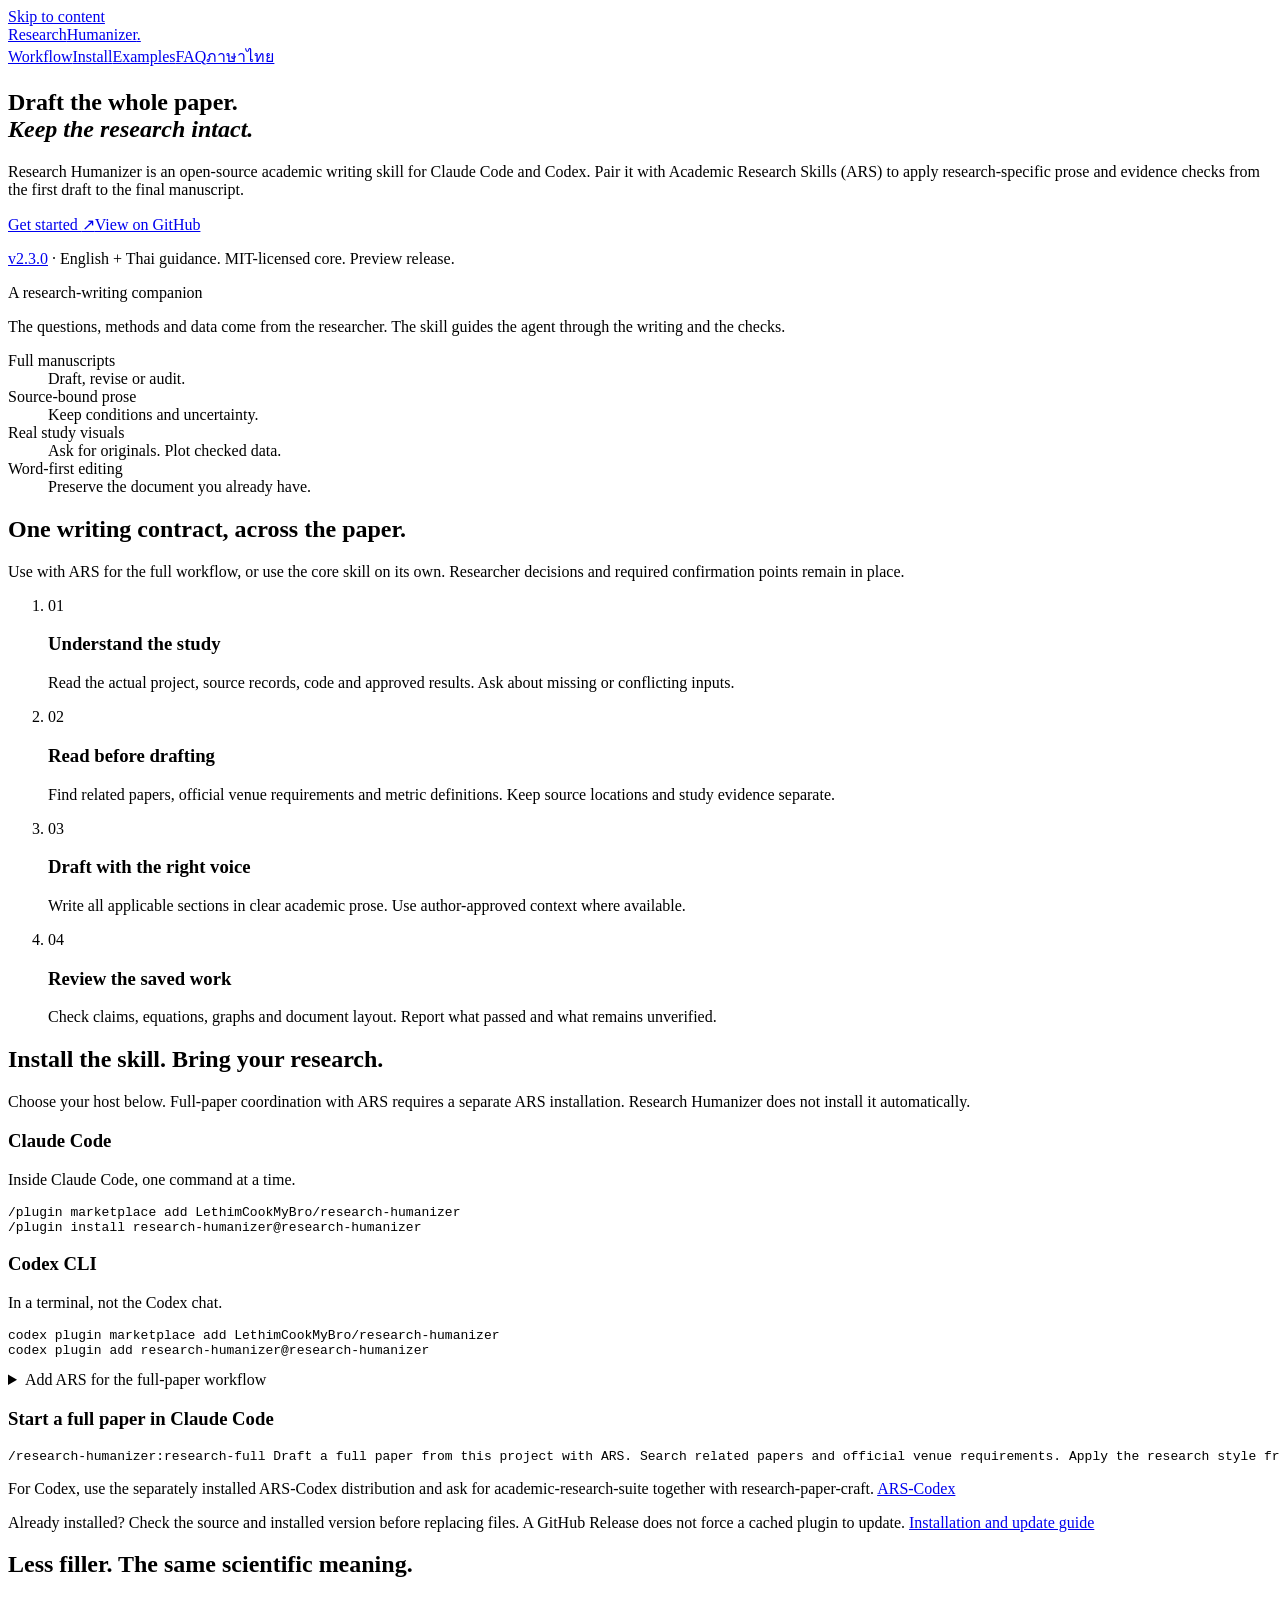
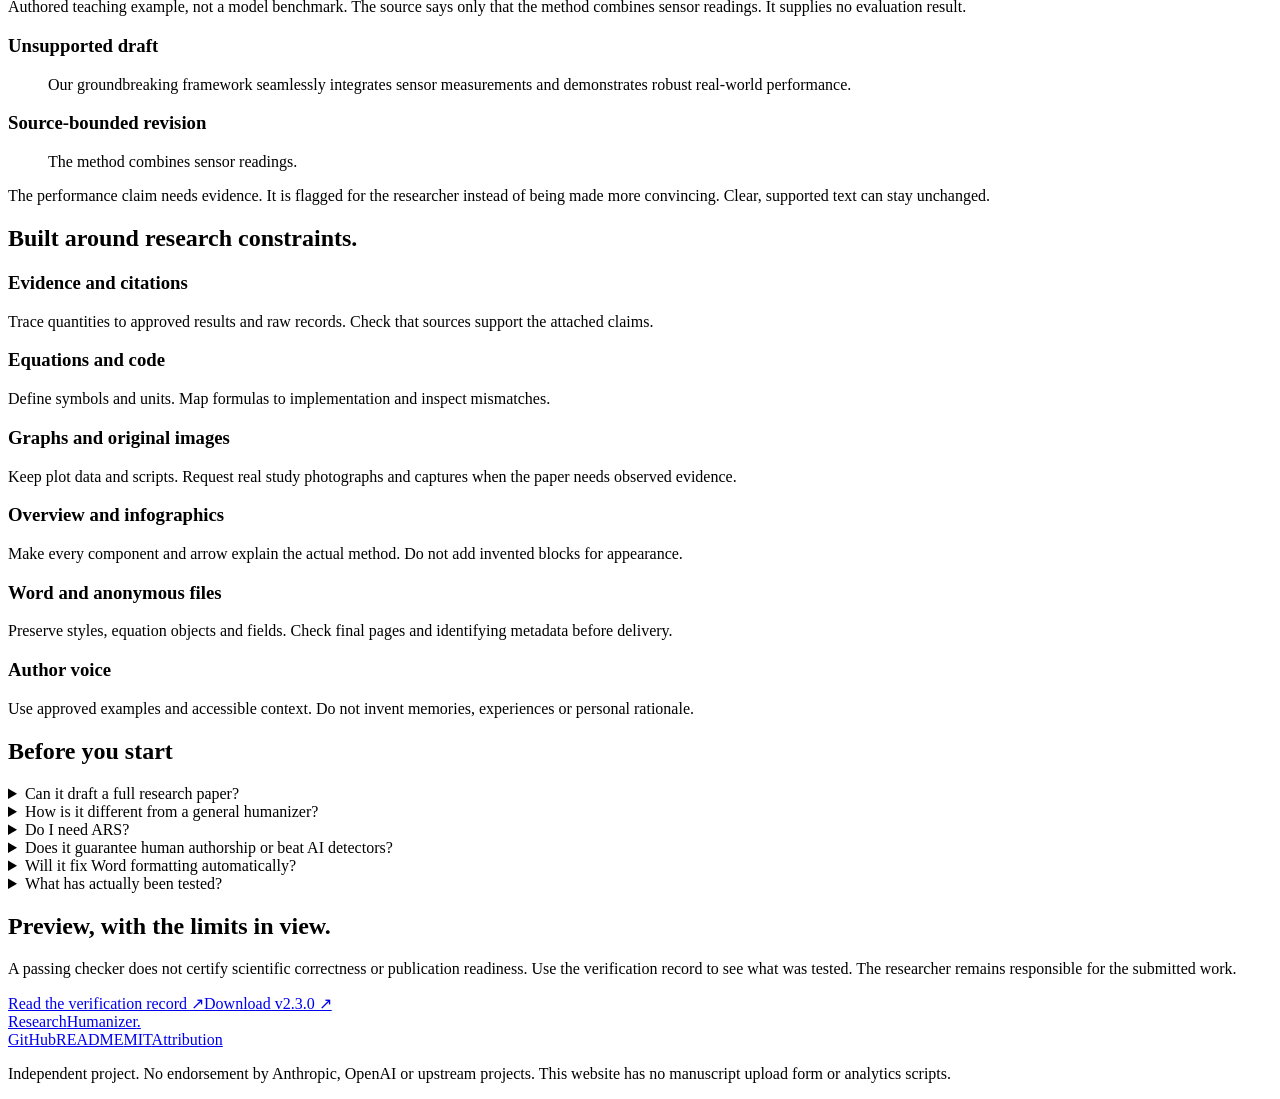
==== site/index.html @ bedb58e2 "docs: publish bilingual Research Humanizer discovery website Add static English and Thai landing pag" ====
<!doctype html>
<html lang="en">
<head>
<meta charset="utf-8">
<meta name="viewport" content="width=device-width, initial-scale=1">
<title>Research Humanizer | Academic writing skill for full papers</title>
<meta name="description" content="A research humanizer skill for Claude Code and Codex. Draft full academic papers with ARS, trace evidence, and review equations, graphs and Word formatting.">
<meta name="robots" content="index,follow,max-image-preview:large">
<meta name="theme-color" content="#f9faf7">
<link rel="canonical" href="https://research-humanizer.vercel.app/">
<link rel="alternate" hreflang="en" href="https://research-humanizer.vercel.app/">
<link rel="alternate" hreflang="th" href="https://research-humanizer.vercel.app/th/">
<link rel="alternate" hreflang="x-default" href="https://research-humanizer.vercel.app/">
<meta property="og:type" content="website">
<meta property="og:site_name" content="Research Humanizer">
<meta property="og:title" content="Research Humanizer | Academic writing skill for full papers">
<meta property="og:description" content="A research humanizer skill for Claude Code and Codex. Draft full academic papers with ARS, trace evidence, and review equations, graphs and Word formatting.">
<meta property="og:url" content="https://research-humanizer.vercel.app/">
<meta property="og:locale" content="en_US">
<meta name="twitter:card" content="summary">
<meta name="twitter:title" content="Research Humanizer | Academic writing skill for full papers">
<meta name="twitter:description" content="A research humanizer skill for Claude Code and Codex. Draft full academic papers with ARS, trace evidence, and review equations, graphs and Word formatting.">
<link rel="stylesheet" href="/styles.css">
<script type="application/ld+json">{"@context":"https://schema.org","@type":"SoftwareSourceCode","name":"Research Humanizer","description":"A research humanizer skill for Claude Code and Codex. Draft full academic papers with ARS, trace evidence, and review equations, graphs and Word formatting.","url":"https://research-humanizer.vercel.app/","codeRepository":"https://github.com/LethimCookMyBro/research-humanizer","license":"https://github.com/LethimCookMyBro/research-humanizer/blob/main/LICENSE","softwareVersion":"2.3.0","programmingLanguage":["Python","Markdown"],"inLanguage":["en","th"],"author":{"@type":"Person","name":"LethimCookMyBro","url":"https://github.com/LethimCookMyBro"}}</script>
<script src="/copy.js" defer></script>
</head>
<body>
<a class="skip-link" href="#main">Skip to content</a>
<header class="site-header"><a class="brand" href="/">Research<span>Humanizer</span><span class="brand-dot" aria-hidden="true">.</span></a><nav aria-label="Main navigation"><a href="#workflow">Workflow</a><a href="#install">Install</a><a href="#examples">Examples</a><a href="#faq">FAQ</a><a class="language" href="/th/" lang="th" hreflang="th">ภาษาไทย</a></nav></header>
<main id="main">
<section class="hero" aria-labelledby="hero-heading"><div class="hero-copy"><h1 id="hero-heading">Draft the whole paper.<br><em>Keep the research intact.</em></h1><p class="intro">Research Humanizer is an open-source academic writing skill for Claude Code and Codex. Pair it with Academic Research Skills (ARS) to apply research-specific prose and evidence checks from the first draft to the final manuscript.</p><div class="actions"><a class="button primary" href="#install">Get started <span aria-hidden="true">↗</span></a><a class="button secondary" href="https://github.com/LethimCookMyBro/research-humanizer">View on GitHub</a></div><p class="release-note"><a href="https://github.com/LethimCookMyBro/research-humanizer/releases/tag/v2.3.0">v2.3.0</a> <span aria-hidden="true">·</span> English + Thai guidance. MIT-licensed core. Preview release.</p></div><aside class="research-note"><p class="note-heading">A research-writing companion</p><p>The questions, methods and data come from the researcher. The skill guides the agent through the writing and the checks.</p><dl><div><dt>Full manuscripts</dt><dd>Draft, revise or audit.</dd></div><div><dt>Source-bound prose</dt><dd>Keep conditions and uncertainty.</dd></div><div><dt>Real study visuals</dt><dd>Ask for originals. Plot checked data.</dd></div><div><dt>Word-first editing</dt><dd>Preserve the document you already have.</dd></div></dl></aside></section>
<section id="workflow" class="section" aria-labelledby="workflow-heading"><h2 id="workflow-heading">One writing contract, across the paper.</h2><p class="section-lead">Use with ARS for the full workflow, or use the core skill on its own. Researcher decisions and required confirmation points remain in place.</p><ol class="workflow"><li><span class="step-number">01</span><h3>Understand the study</h3><p>Read the actual project, source records, code and approved results. Ask about missing or conflicting inputs.</p></li><li><span class="step-number">02</span><h3>Read before drafting</h3><p>Find related papers, official venue requirements and metric definitions. Keep source locations and study evidence separate.</p></li><li><span class="step-number">03</span><h3>Draft with the right voice</h3><p>Write all applicable sections in clear academic prose. Use author-approved context where available.</p></li><li><span class="step-number">04</span><h3>Review the saved work</h3><p>Check claims, equations, graphs and document layout. Report what passed and what remains unverified.</p></li></ol></section>
<section id="install" class="section install" aria-labelledby="install-heading"><div class="section-top"><h2 id="install-heading">Install the skill. Bring your research.</h2><p class="section-lead">Choose your host below. Full-paper coordination with ARS requires a separate ARS installation. Research Humanizer does not install it automatically.</p></div><div class="install-grid"><article><h3>Claude Code</h3><p>Inside Claude Code, one command at a time.</p><div class="code-box"><button class="copy" type="button" hidden data-copy="claude-install" data-done="Copied" data-fail="Select the text to copy">Copy</button><pre><code id="claude-install">/plugin marketplace add LethimCookMyBro/research-humanizer
/plugin install research-humanizer@research-humanizer</code></pre></div></article><article><h3>Codex CLI</h3><p>In a terminal, not the Codex chat.</p><div class="code-box"><button class="copy" type="button" hidden data-copy="codex-install" data-done="Copied" data-fail="Select the text to copy">Copy</button><pre><code id="codex-install">codex plugin marketplace add LethimCookMyBro/research-humanizer
codex plugin add research-humanizer@research-humanizer</code></pre></div></article></div><details class="ars-install"><summary>Add ARS for the full-paper workflow</summary><p>ARS is separately licensed under CC BY-NC 4.0. Its terms still apply when used alongside this MIT project. <a href="https://github.com/Imbad0202/academic-research-skills">Academic Research Skills</a></p><div class="code-box"><button class="copy" type="button" hidden data-copy="ars-install" data-done="Copied" data-fail="Select the text to copy">Copy</button><pre><code id="ars-install">/plugin marketplace add Imbad0202/academic-research-skills
/plugin install academic-research-skills</code></pre></div></details><h3 class="start-label">Start a full paper in Claude Code</h3><div class="code-box"><button class="copy" type="button" hidden data-copy="full-paper-prompt" data-done="Copied" data-fail="Select the text to copy">Copy</button><pre><code id="full-paper-prompt">/research-humanizer:research-full Draft a full paper from this project with ARS. Search related papers and official venue requirements. Apply the research style from the first draft. Ask for missing originals and preserve researcher confirmation points.</code></pre></div><p class="small">For Codex, use the separately installed ARS-Codex distribution and ask for academic-research-suite together with research-paper-craft. <a href="https://github.com/Imbad0202/academic-research-skills-codex">ARS-Codex</a></p><p class="small">Already installed? Check the source and installed version before replacing files. A GitHub Release does not force a cached plugin to update. <a href="https://github.com/LethimCookMyBro/research-humanizer/blob/main/README.md#install">Installation and update guide</a></p></section>
<section id="examples" class="section" aria-labelledby="example-heading"><h2 id="example-heading">Less filler. The same scientific meaning.</h2><p class="section-lead">Authored teaching example, not a model benchmark. The source says only that the method combines sensor readings. It supplies no evaluation result.</p><div class="example-grid"><article class="before"><h3>Unsupported draft</h3><blockquote lang="en">Our groundbreaking framework seamlessly integrates sensor measurements and demonstrates robust real-world performance.</blockquote></article><article class="after"><h3>Source-bounded revision</h3><blockquote lang="en">The method combines sensor readings.</blockquote><p>The performance claim needs evidence. It is flagged for the researcher instead of being made more convincing. Clear, supported text can stay unchanged.</p></article></div></section>
<section class="section" aria-labelledby="scope-heading"><h2 id="scope-heading">Built around research constraints.</h2><div class="scope-grid"><div><h3>Evidence and citations</h3><p>Trace quantities to approved results and raw records. Check that sources support the attached claims.</p></div><div><h3>Equations and code</h3><p>Define symbols and units. Map formulas to implementation and inspect mismatches.</p></div><div><h3>Graphs and original images</h3><p>Keep plot data and scripts. Request real study photographs and captures when the paper needs observed evidence.</p></div><div><h3>Overview and infographics</h3><p>Make every component and arrow explain the actual method. Do not add invented blocks for appearance.</p></div><div><h3>Word and anonymous files</h3><p>Preserve styles, equation objects and fields. Check final pages and identifying metadata before delivery.</p></div><div><h3>Author voice</h3><p>Use approved examples and accessible context. Do not invent memories, experiences or personal rationale.</p></div></div></section>
<section id="faq" class="section faq" aria-labelledby="faq-heading"><h2 id="faq-heading">Before you start</h2><details><summary>Can it draft a full research paper?</summary><p>Yes, its full-paper mode guides an agent to draft every applicable section from the materials supplied. It does not turn a topic into a completed experiment or create missing results.</p></details><details><summary>How is it different from a general humanizer?</summary><p>It is written for research manuscripts. It keeps technical terms, scope, uncertainty, citations, mathematics and evidence constraints active while drafting and revising.</p></details><details><summary>Do I need ARS?</summary><p>Only for the ARS-coordinated route. The core research-paper-craft skill can also guide standalone writing, revision and read-only audits.</p></details><details><summary>Does it guarantee human authorship or beat AI detectors?</summary><p>No. Editing patterns are not proof of authorship. The project does not optimize for detector evasion. Follow the venue’s AI-use disclosure requirements.</p></details><details><summary>Will it fix Word formatting automatically?</summary><p>No. The DOCX preflight is read-only. Native Microsoft Word inspection is required before claiming that Word pagination and final layout were verified.</p></details><details><summary>What has actually been tested?</summary><p>The v2.3.0 release includes software and instruction-contract tests. Live ARS integration, full-paper quality and native Word repairs have not been demonstrated end to end for this adapter.</p></details></section>
<section class="limits"><div><h2>Preview, with the limits in view.</h2><p>A passing checker does not certify scientific correctness or publication readiness. Use the verification record to see what was tested. The researcher remains responsible for the submitted work.</p></div><div class="limits-links"><a href="https://github.com/LethimCookMyBro/research-humanizer/blob/main/docs/VERIFICATION.md">Read the verification record ↗</a><a href="https://github.com/LethimCookMyBro/research-humanizer/releases/tag/v2.3.0">Download v2.3.0 ↗</a></div></section>
</main>
<footer><div class="footer-top"><a class="brand" href="/">Research<span>Humanizer</span><span class="brand-dot" aria-hidden="true">.</span></a><div><a href="https://github.com/LethimCookMyBro/research-humanizer">GitHub</a><a href="https://github.com/LethimCookMyBro/research-humanizer/blob/main/README.md">README</a><a href="https://github.com/LethimCookMyBro/research-humanizer/blob/main/LICENSE">MIT</a><a href="https://github.com/LethimCookMyBro/research-humanizer/blob/main/THIRD_PARTY_NOTICES.md">Attribution</a></div></div><p>Independent project. No endorsement by Anthropic, OpenAI or upstream projects. This website has no manuscript upload form or analytics scripts.</p></footer>
<p id="copy-status" class="sr-only" role="status" aria-live="polite"></p>
</body>
</html>
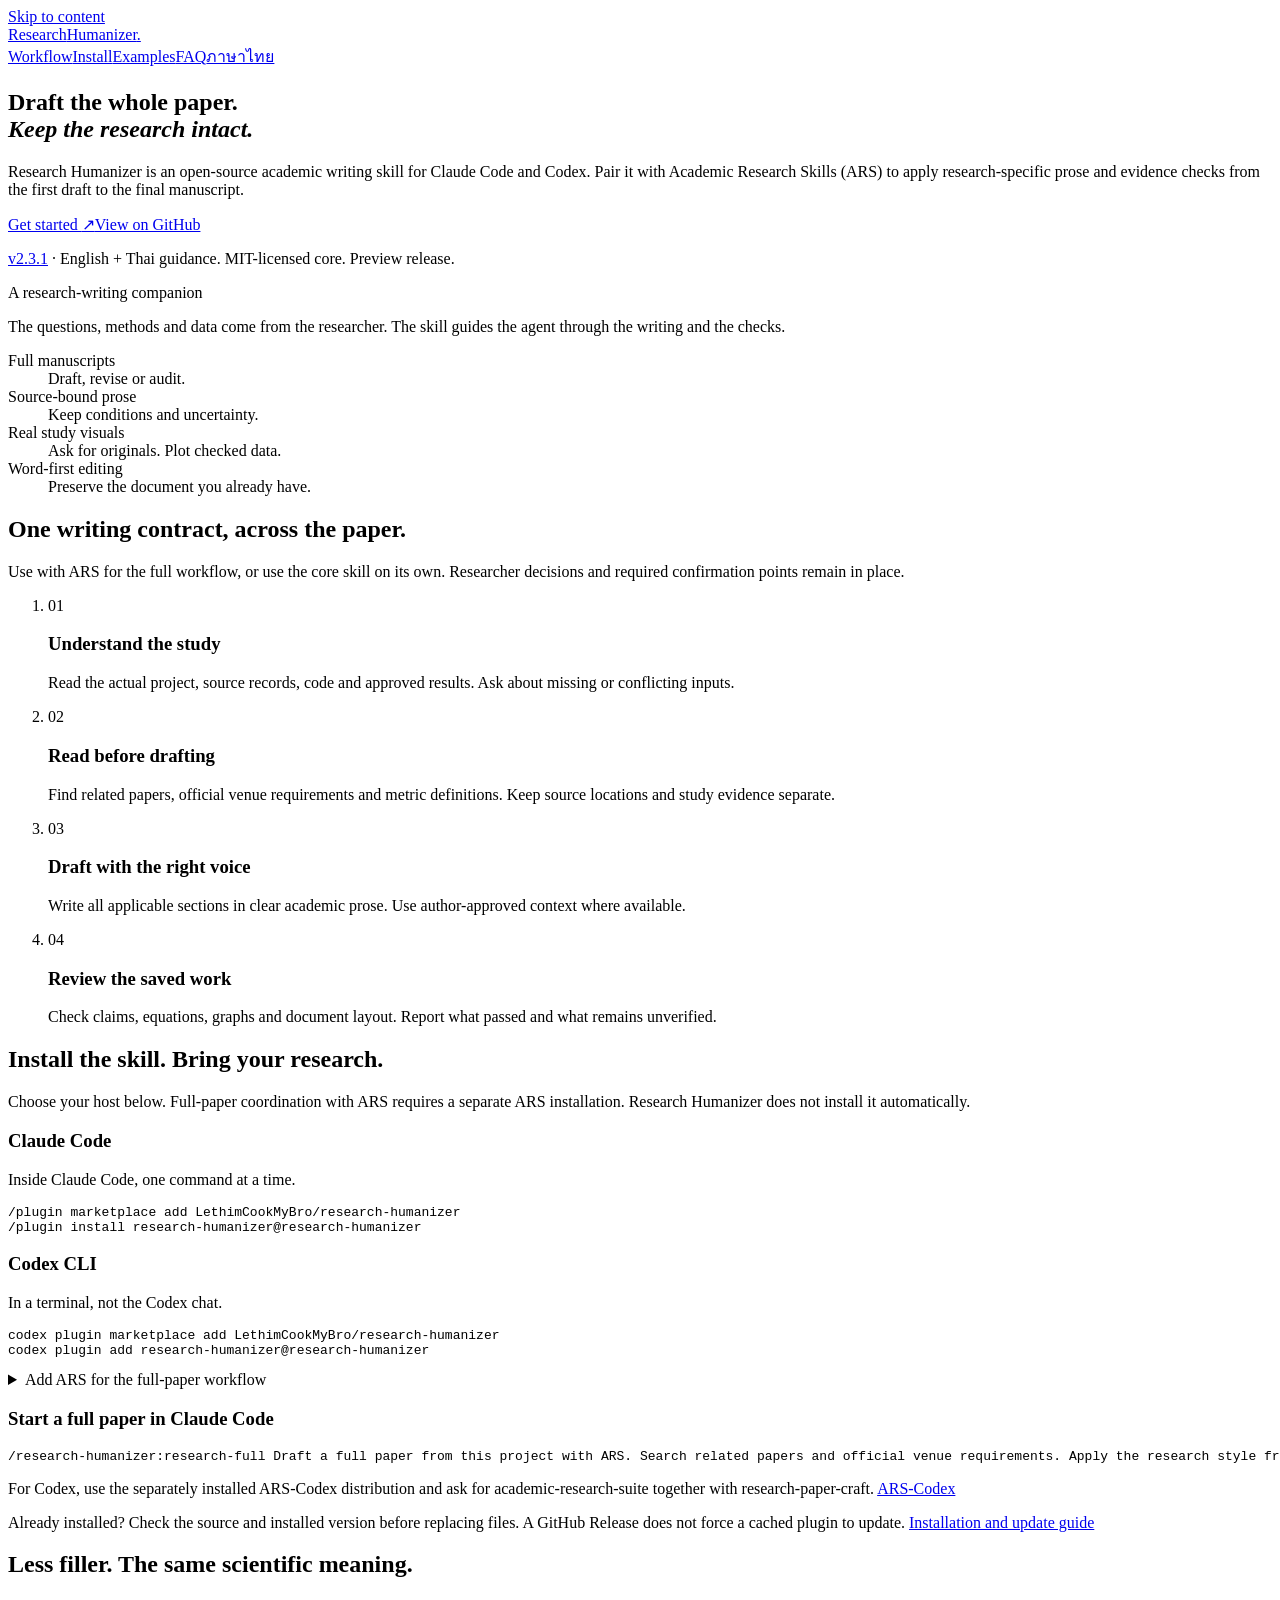
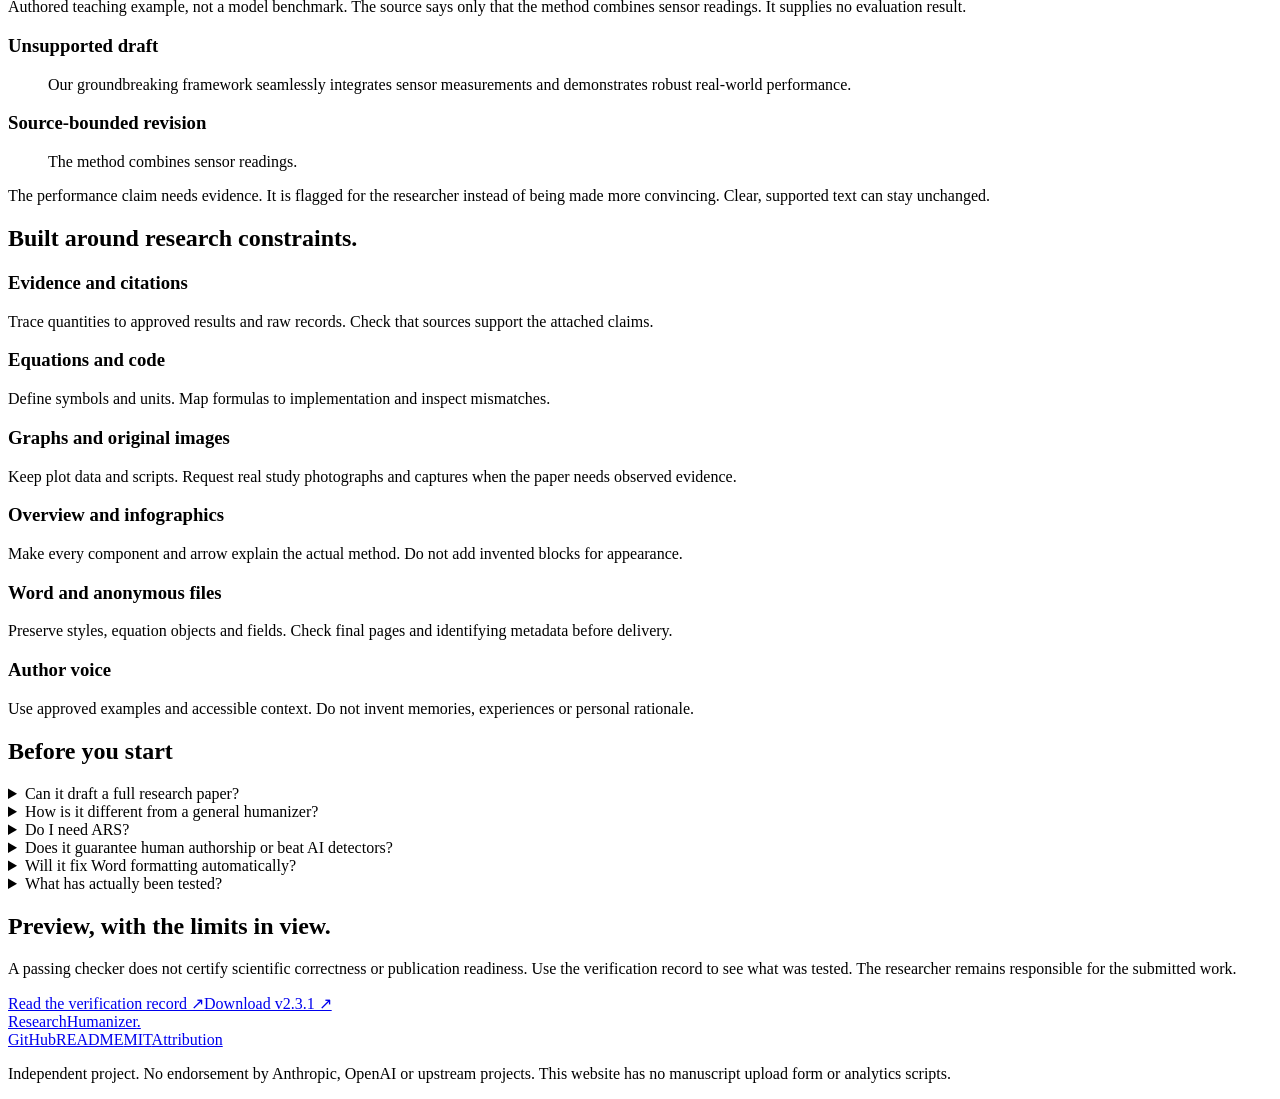
==== commit 4f4e0297: "fix: release v2.3.1 context-aware punctuation review Review comma-heavy sentences, symbolic shorthan" ====
--- a/site/index.html
+++ b/site/index.html
@@ -21,14 +21,14 @@
 <meta name="twitter:title" content="Research Humanizer | Academic writing skill for full papers">
 <meta name="twitter:description" content="A research humanizer skill for Claude Code and Codex. Draft full academic papers with ARS, trace evidence, and review equations, graphs and Word formatting.">
 <link rel="stylesheet" href="/styles.css">
-<script type="application/ld+json">{"@context":"https://schema.org","@type":"SoftwareSourceCode","name":"Research Humanizer","description":"A research humanizer skill for Claude Code and Codex. Draft full academic papers with ARS, trace evidence, and review equations, graphs and Word formatting.","url":"https://research-humanizer.vercel.app/","codeRepository":"https://github.com/LethimCookMyBro/research-humanizer","license":"https://github.com/LethimCookMyBro/research-humanizer/blob/main/LICENSE","softwareVersion":"2.3.0","programmingLanguage":["Python","Markdown"],"inLanguage":["en","th"],"author":{"@type":"Person","name":"LethimCookMyBro","url":"https://github.com/LethimCookMyBro"}}</script>
+<script type="application/ld+json">{"@context":"https://schema.org","@type":"SoftwareSourceCode","name":"Research Humanizer","description":"A research humanizer skill for Claude Code and Codex. Draft full academic papers with ARS, trace evidence, and review equations, graphs and Word formatting.","url":"https://research-humanizer.vercel.app/","codeRepository":"https://github.com/LethimCookMyBro/research-humanizer","license":"https://github.com/LethimCookMyBro/research-humanizer/blob/main/LICENSE","softwareVersion":"2.3.1","programmingLanguage":["Python","Markdown"],"inLanguage":["en","th"],"author":{"@type":"Person","name":"LethimCookMyBro","url":"https://github.com/LethimCookMyBro"}}</script>
 <script src="/copy.js" defer></script>
 </head>
 <body>
 <a class="skip-link" href="#main">Skip to content</a>
 <header class="site-header"><a class="brand" href="/">Research<span>Humanizer</span><span class="brand-dot" aria-hidden="true">.</span></a><nav aria-label="Main navigation"><a href="#workflow">Workflow</a><a href="#install">Install</a><a href="#examples">Examples</a><a href="#faq">FAQ</a><a class="language" href="/th/" lang="th" hreflang="th">ภาษาไทย</a></nav></header>
 <main id="main">
-<section class="hero" aria-labelledby="hero-heading"><div class="hero-copy"><h1 id="hero-heading">Draft the whole paper.<br><em>Keep the research intact.</em></h1><p class="intro">Research Humanizer is an open-source academic writing skill for Claude Code and Codex. Pair it with Academic Research Skills (ARS) to apply research-specific prose and evidence checks from the first draft to the final manuscript.</p><div class="actions"><a class="button primary" href="#install">Get started <span aria-hidden="true">↗</span></a><a class="button secondary" href="https://github.com/LethimCookMyBro/research-humanizer">View on GitHub</a></div><p class="release-note"><a href="https://github.com/LethimCookMyBro/research-humanizer/releases/tag/v2.3.0">v2.3.0</a> <span aria-hidden="true">·</span> English + Thai guidance. MIT-licensed core. Preview release.</p></div><aside class="research-note"><p class="note-heading">A research-writing companion</p><p>The questions, methods and data come from the researcher. The skill guides the agent through the writing and the checks.</p><dl><div><dt>Full manuscripts</dt><dd>Draft, revise or audit.</dd></div><div><dt>Source-bound prose</dt><dd>Keep conditions and uncertainty.</dd></div><div><dt>Real study visuals</dt><dd>Ask for originals. Plot checked data.</dd></div><div><dt>Word-first editing</dt><dd>Preserve the document you already have.</dd></div></dl></aside></section>
+<section class="hero" aria-labelledby="hero-heading"><div class="hero-copy"><h1 id="hero-heading">Draft the whole paper.<br><em>Keep the research intact.</em></h1><p class="intro">Research Humanizer is an open-source academic writing skill for Claude Code and Codex. Pair it with Academic Research Skills (ARS) to apply research-specific prose and evidence checks from the first draft to the final manuscript.</p><div class="actions"><a class="button primary" href="#install">Get started <span aria-hidden="true">↗</span></a><a class="button secondary" href="https://github.com/LethimCookMyBro/research-humanizer">View on GitHub</a></div><p class="release-note"><a href="https://github.com/LethimCookMyBro/research-humanizer/releases/tag/v2.3.1">v2.3.1</a> <span aria-hidden="true">·</span> English + Thai guidance. MIT-licensed core. Preview release.</p></div><aside class="research-note"><p class="note-heading">A research-writing companion</p><p>The questions, methods and data come from the researcher. The skill guides the agent through the writing and the checks.</p><dl><div><dt>Full manuscripts</dt><dd>Draft, revise or audit.</dd></div><div><dt>Source-bound prose</dt><dd>Keep conditions and uncertainty.</dd></div><div><dt>Real study visuals</dt><dd>Ask for originals. Plot checked data.</dd></div><div><dt>Word-first editing</dt><dd>Preserve the document you already have.</dd></div></dl></aside></section>
 <section id="workflow" class="section" aria-labelledby="workflow-heading"><h2 id="workflow-heading">One writing contract, across the paper.</h2><p class="section-lead">Use with ARS for the full workflow, or use the core skill on its own. Researcher decisions and required confirmation points remain in place.</p><ol class="workflow"><li><span class="step-number">01</span><h3>Understand the study</h3><p>Read the actual project, source records, code and approved results. Ask about missing or conflicting inputs.</p></li><li><span class="step-number">02</span><h3>Read before drafting</h3><p>Find related papers, official venue requirements and metric definitions. Keep source locations and study evidence separate.</p></li><li><span class="step-number">03</span><h3>Draft with the right voice</h3><p>Write all applicable sections in clear academic prose. Use author-approved context where available.</p></li><li><span class="step-number">04</span><h3>Review the saved work</h3><p>Check claims, equations, graphs and document layout. Report what passed and what remains unverified.</p></li></ol></section>
 <section id="install" class="section install" aria-labelledby="install-heading"><div class="section-top"><h2 id="install-heading">Install the skill. Bring your research.</h2><p class="section-lead">Choose your host below. Full-paper coordination with ARS requires a separate ARS installation. Research Humanizer does not install it automatically.</p></div><div class="install-grid"><article><h3>Claude Code</h3><p>Inside Claude Code, one command at a time.</p><div class="code-box"><button class="copy" type="button" hidden data-copy="claude-install" data-done="Copied" data-fail="Select the text to copy">Copy</button><pre><code id="claude-install">/plugin marketplace add LethimCookMyBro/research-humanizer
 /plugin install research-humanizer@research-humanizer</code></pre></div></article><article><h3>Codex CLI</h3><p>In a terminal, not the Codex chat.</p><div class="code-box"><button class="copy" type="button" hidden data-copy="codex-install" data-done="Copied" data-fail="Select the text to copy">Copy</button><pre><code id="codex-install">codex plugin marketplace add LethimCookMyBro/research-humanizer
@@ -36,8 +36,8 @@
 /plugin install academic-research-skills</code></pre></div></details><h3 class="start-label">Start a full paper in Claude Code</h3><div class="code-box"><button class="copy" type="button" hidden data-copy="full-paper-prompt" data-done="Copied" data-fail="Select the text to copy">Copy</button><pre><code id="full-paper-prompt">/research-humanizer:research-full Draft a full paper from this project with ARS. Search related papers and official venue requirements. Apply the research style from the first draft. Ask for missing originals and preserve researcher confirmation points.</code></pre></div><p class="small">For Codex, use the separately installed ARS-Codex distribution and ask for academic-research-suite together with research-paper-craft. <a href="https://github.com/Imbad0202/academic-research-skills-codex">ARS-Codex</a></p><p class="small">Already installed? Check the source and installed version before replacing files. A GitHub Release does not force a cached plugin to update. <a href="https://github.com/LethimCookMyBro/research-humanizer/blob/main/README.md#install">Installation and update guide</a></p></section>
 <section id="examples" class="section" aria-labelledby="example-heading"><h2 id="example-heading">Less filler. The same scientific meaning.</h2><p class="section-lead">Authored teaching example, not a model benchmark. The source says only that the method combines sensor readings. It supplies no evaluation result.</p><div class="example-grid"><article class="before"><h3>Unsupported draft</h3><blockquote lang="en">Our groundbreaking framework seamlessly integrates sensor measurements and demonstrates robust real-world performance.</blockquote></article><article class="after"><h3>Source-bounded revision</h3><blockquote lang="en">The method combines sensor readings.</blockquote><p>The performance claim needs evidence. It is flagged for the researcher instead of being made more convincing. Clear, supported text can stay unchanged.</p></article></div></section>
 <section class="section" aria-labelledby="scope-heading"><h2 id="scope-heading">Built around research constraints.</h2><div class="scope-grid"><div><h3>Evidence and citations</h3><p>Trace quantities to approved results and raw records. Check that sources support the attached claims.</p></div><div><h3>Equations and code</h3><p>Define symbols and units. Map formulas to implementation and inspect mismatches.</p></div><div><h3>Graphs and original images</h3><p>Keep plot data and scripts. Request real study photographs and captures when the paper needs observed evidence.</p></div><div><h3>Overview and infographics</h3><p>Make every component and arrow explain the actual method. Do not add invented blocks for appearance.</p></div><div><h3>Word and anonymous files</h3><p>Preserve styles, equation objects and fields. Check final pages and identifying metadata before delivery.</p></div><div><h3>Author voice</h3><p>Use approved examples and accessible context. Do not invent memories, experiences or personal rationale.</p></div></div></section>
-<section id="faq" class="section faq" aria-labelledby="faq-heading"><h2 id="faq-heading">Before you start</h2><details><summary>Can it draft a full research paper?</summary><p>Yes, its full-paper mode guides an agent to draft every applicable section from the materials supplied. It does not turn a topic into a completed experiment or create missing results.</p></details><details><summary>How is it different from a general humanizer?</summary><p>It is written for research manuscripts. It keeps technical terms, scope, uncertainty, citations, mathematics and evidence constraints active while drafting and revising.</p></details><details><summary>Do I need ARS?</summary><p>Only for the ARS-coordinated route. The core research-paper-craft skill can also guide standalone writing, revision and read-only audits.</p></details><details><summary>Does it guarantee human authorship or beat AI detectors?</summary><p>No. Editing patterns are not proof of authorship. The project does not optimize for detector evasion. Follow the venue’s AI-use disclosure requirements.</p></details><details><summary>Will it fix Word formatting automatically?</summary><p>No. The DOCX preflight is read-only. Native Microsoft Word inspection is required before claiming that Word pagination and final layout were verified.</p></details><details><summary>What has actually been tested?</summary><p>The v2.3.0 release includes software and instruction-contract tests. Live ARS integration, full-paper quality and native Word repairs have not been demonstrated end to end for this adapter.</p></details></section>
-<section class="limits"><div><h2>Preview, with the limits in view.</h2><p>A passing checker does not certify scientific correctness or publication readiness. Use the verification record to see what was tested. The researcher remains responsible for the submitted work.</p></div><div class="limits-links"><a href="https://github.com/LethimCookMyBro/research-humanizer/blob/main/docs/VERIFICATION.md">Read the verification record ↗</a><a href="https://github.com/LethimCookMyBro/research-humanizer/releases/tag/v2.3.0">Download v2.3.0 ↗</a></div></section>
+<section id="faq" class="section faq" aria-labelledby="faq-heading"><h2 id="faq-heading">Before you start</h2><details><summary>Can it draft a full research paper?</summary><p>Yes, its full-paper mode guides an agent to draft every applicable section from the materials supplied. It does not turn a topic into a completed experiment or create missing results.</p></details><details><summary>How is it different from a general humanizer?</summary><p>It is written for research manuscripts. It keeps technical terms, scope, uncertainty, citations, mathematics and evidence constraints active while drafting and revising.</p></details><details><summary>Do I need ARS?</summary><p>Only for the ARS-coordinated route. The core research-paper-craft skill can also guide standalone writing, revision and read-only audits.</p></details><details><summary>Does it guarantee human authorship or beat AI detectors?</summary><p>No. Editing patterns are not proof of authorship. The project does not optimize for detector evasion. Follow the venue’s AI-use disclosure requirements.</p></details><details><summary>Will it fix Word formatting automatically?</summary><p>No. The DOCX preflight is read-only. Native Microsoft Word inspection is required before claiming that Word pagination and final layout were verified.</p></details><details><summary>What has actually been tested?</summary><p>The v2.3.1 release includes software and instruction-contract tests. Live ARS integration, full-paper quality and native Word repairs have not been demonstrated end to end for this adapter.</p></details></section>
+<section class="limits"><div><h2>Preview, with the limits in view.</h2><p>A passing checker does not certify scientific correctness or publication readiness. Use the verification record to see what was tested. The researcher remains responsible for the submitted work.</p></div><div class="limits-links"><a href="https://github.com/LethimCookMyBro/research-humanizer/blob/main/docs/VERIFICATION.md">Read the verification record ↗</a><a href="https://github.com/LethimCookMyBro/research-humanizer/releases/tag/v2.3.1">Download v2.3.1 ↗</a></div></section>
 </main>
 <footer><div class="footer-top"><a class="brand" href="/">Research<span>Humanizer</span><span class="brand-dot" aria-hidden="true">.</span></a><div><a href="https://github.com/LethimCookMyBro/research-humanizer">GitHub</a><a href="https://github.com/LethimCookMyBro/research-humanizer/blob/main/README.md">README</a><a href="https://github.com/LethimCookMyBro/research-humanizer/blob/main/LICENSE">MIT</a><a href="https://github.com/LethimCookMyBro/research-humanizer/blob/main/THIRD_PARTY_NOTICES.md">Attribution</a></div></div><p>Independent project. No endorsement by Anthropic, OpenAI or upstream projects. This website has no manuscript upload form or analytics scripts.</p></footer>
 <p id="copy-status" class="sr-only" role="status" aria-live="polite"></p>
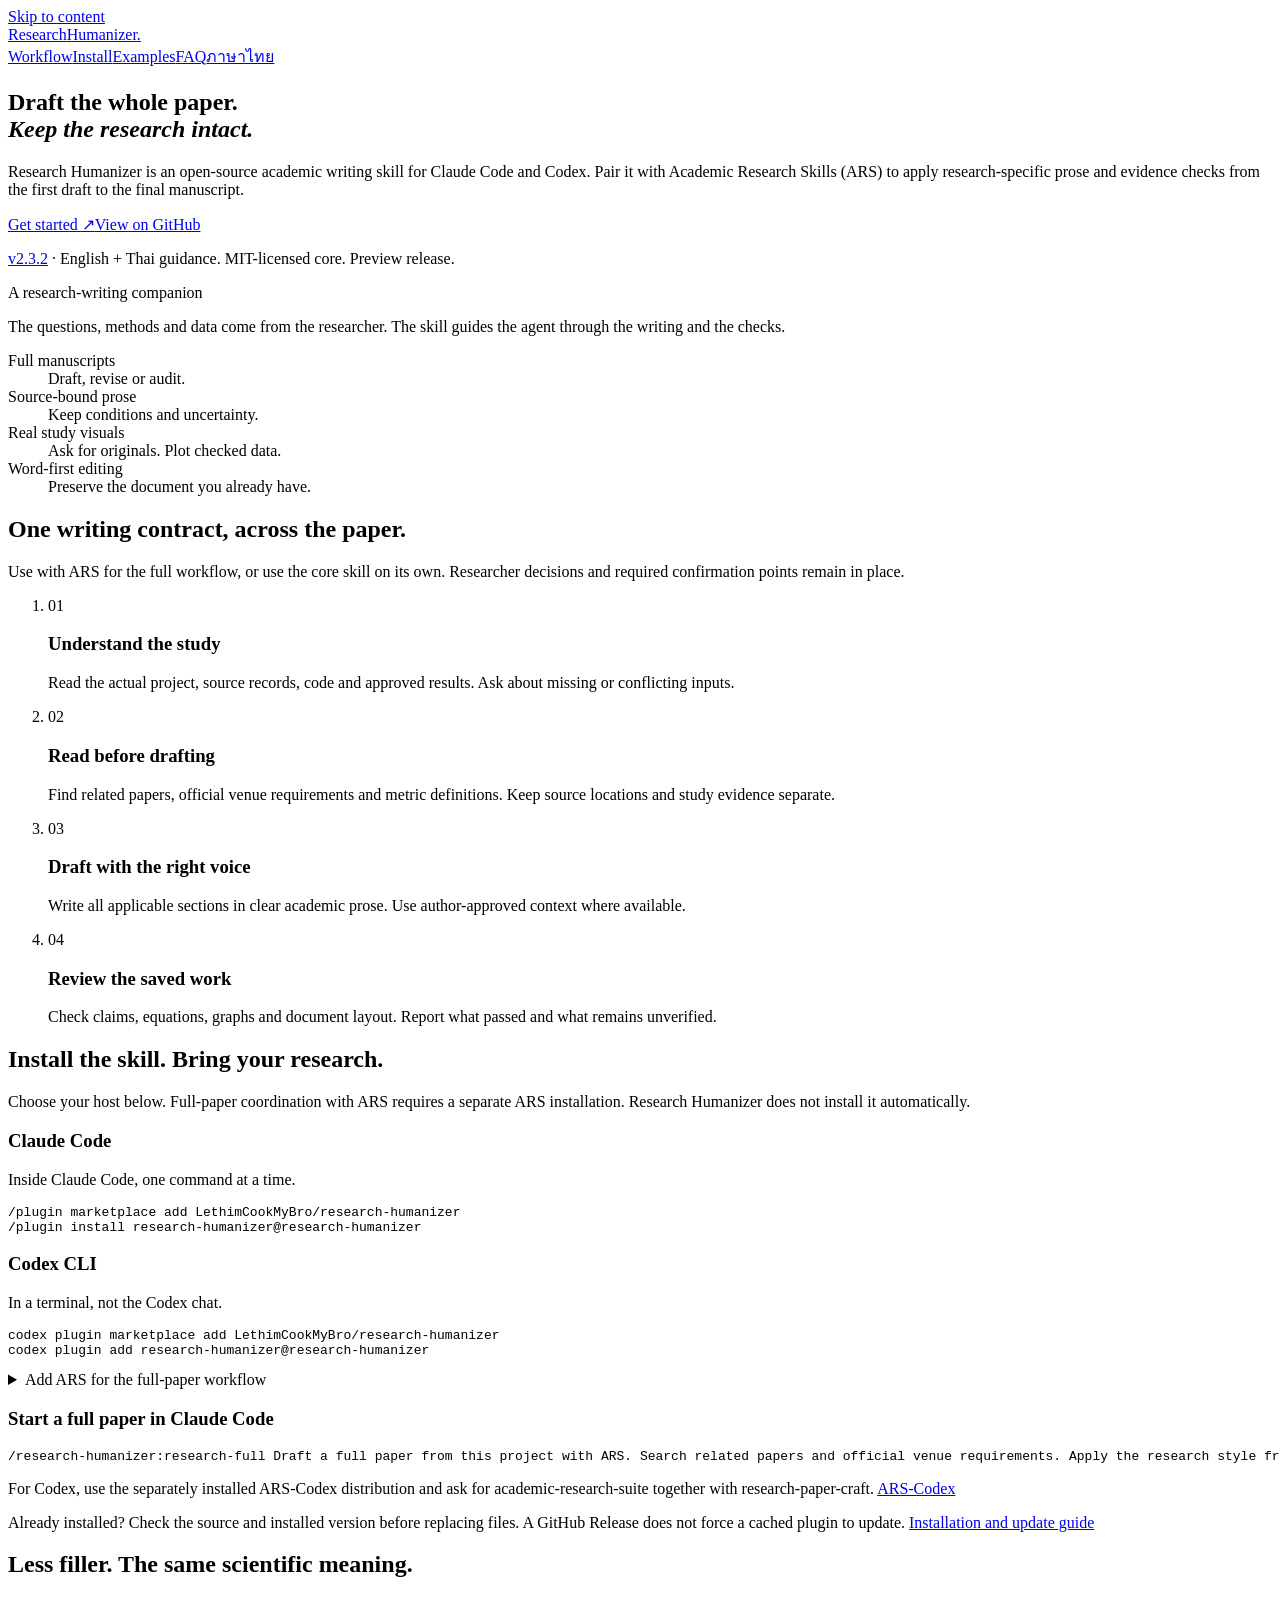
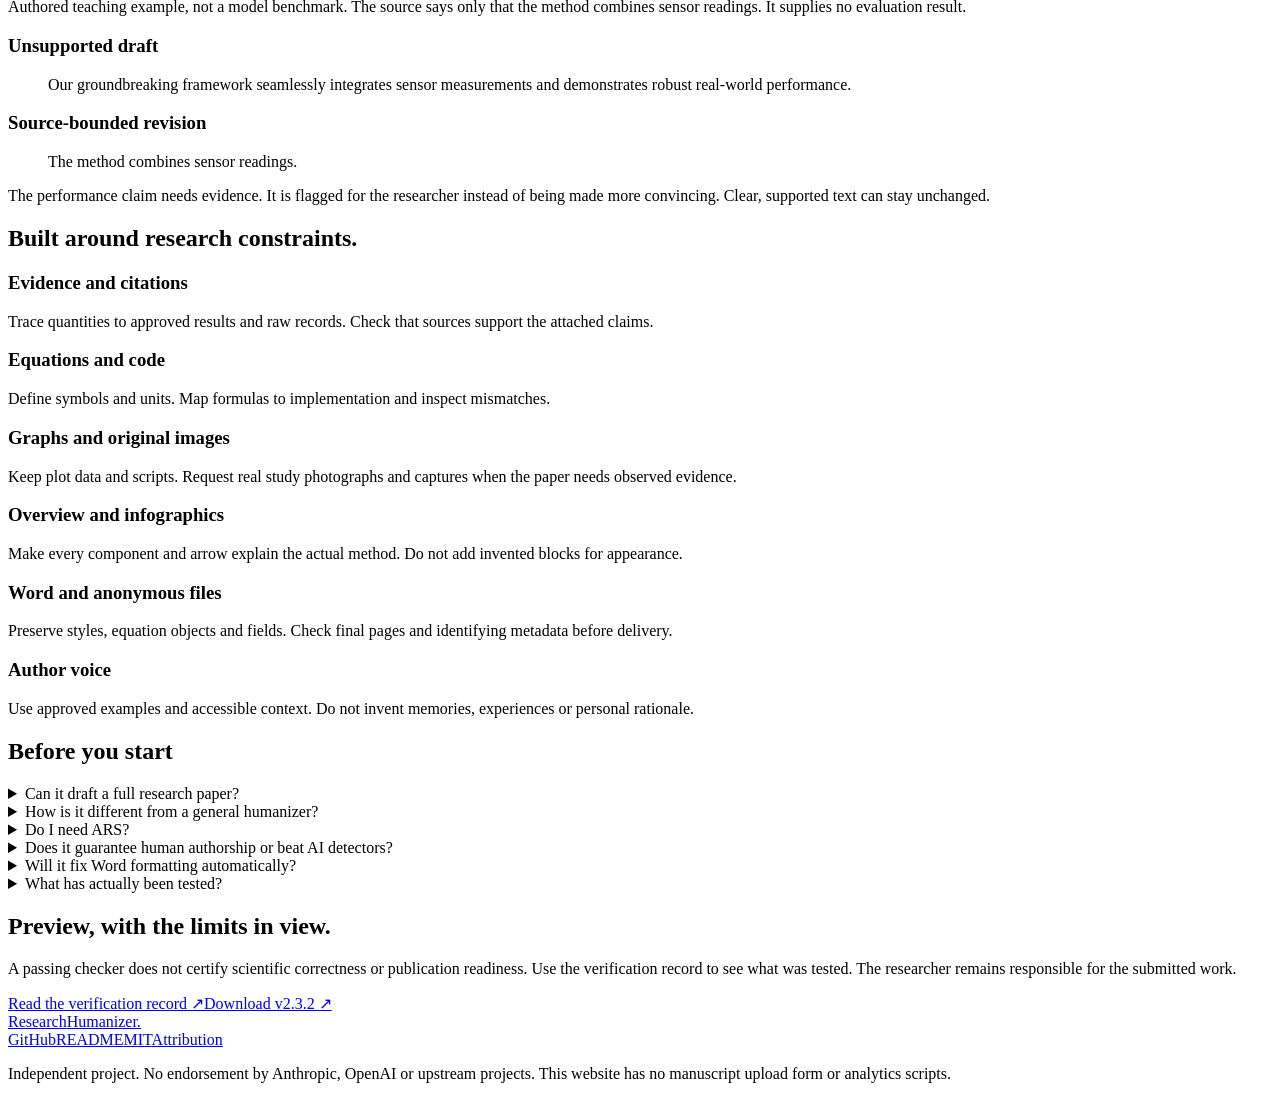
==== commit dc981951: "fix: release v2.3.2 punctuation and Unicode integrity Cover all seven retained punctuation-probe mis" ====
--- a/site/index.html
+++ b/site/index.html
@@ -21,14 +21,14 @@
 <meta name="twitter:title" content="Research Humanizer | Academic writing skill for full papers">
 <meta name="twitter:description" content="A research humanizer skill for Claude Code and Codex. Draft full academic papers with ARS, trace evidence, and review equations, graphs and Word formatting.">
 <link rel="stylesheet" href="/styles.css">
-<script type="application/ld+json">{"@context":"https://schema.org","@type":"SoftwareSourceCode","name":"Research Humanizer","description":"A research humanizer skill for Claude Code and Codex. Draft full academic papers with ARS, trace evidence, and review equations, graphs and Word formatting.","url":"https://research-humanizer.vercel.app/","codeRepository":"https://github.com/LethimCookMyBro/research-humanizer","license":"https://github.com/LethimCookMyBro/research-humanizer/blob/main/LICENSE","softwareVersion":"2.3.1","programmingLanguage":["Python","Markdown"],"inLanguage":["en","th"],"author":{"@type":"Person","name":"LethimCookMyBro","url":"https://github.com/LethimCookMyBro"}}</script>
+<script type="application/ld+json">{"@context":"https://schema.org","@type":"SoftwareSourceCode","name":"Research Humanizer","description":"A research humanizer skill for Claude Code and Codex. Draft full academic papers with ARS, trace evidence, and review equations, graphs and Word formatting.","url":"https://research-humanizer.vercel.app/","codeRepository":"https://github.com/LethimCookMyBro/research-humanizer","license":"https://github.com/LethimCookMyBro/research-humanizer/blob/main/LICENSE","softwareVersion":"2.3.2","programmingLanguage":["Python","Markdown"],"inLanguage":["en","th"],"author":{"@type":"Person","name":"LethimCookMyBro","url":"https://github.com/LethimCookMyBro"}}</script>
 <script src="/copy.js" defer></script>
 </head>
 <body>
 <a class="skip-link" href="#main">Skip to content</a>
 <header class="site-header"><a class="brand" href="/">Research<span>Humanizer</span><span class="brand-dot" aria-hidden="true">.</span></a><nav aria-label="Main navigation"><a href="#workflow">Workflow</a><a href="#install">Install</a><a href="#examples">Examples</a><a href="#faq">FAQ</a><a class="language" href="/th/" lang="th" hreflang="th">ภาษาไทย</a></nav></header>
 <main id="main">
-<section class="hero" aria-labelledby="hero-heading"><div class="hero-copy"><h1 id="hero-heading">Draft the whole paper.<br><em>Keep the research intact.</em></h1><p class="intro">Research Humanizer is an open-source academic writing skill for Claude Code and Codex. Pair it with Academic Research Skills (ARS) to apply research-specific prose and evidence checks from the first draft to the final manuscript.</p><div class="actions"><a class="button primary" href="#install">Get started <span aria-hidden="true">↗</span></a><a class="button secondary" href="https://github.com/LethimCookMyBro/research-humanizer">View on GitHub</a></div><p class="release-note"><a href="https://github.com/LethimCookMyBro/research-humanizer/releases/tag/v2.3.1">v2.3.1</a> <span aria-hidden="true">·</span> English + Thai guidance. MIT-licensed core. Preview release.</p></div><aside class="research-note"><p class="note-heading">A research-writing companion</p><p>The questions, methods and data come from the researcher. The skill guides the agent through the writing and the checks.</p><dl><div><dt>Full manuscripts</dt><dd>Draft, revise or audit.</dd></div><div><dt>Source-bound prose</dt><dd>Keep conditions and uncertainty.</dd></div><div><dt>Real study visuals</dt><dd>Ask for originals. Plot checked data.</dd></div><div><dt>Word-first editing</dt><dd>Preserve the document you already have.</dd></div></dl></aside></section>
+<section class="hero" aria-labelledby="hero-heading"><div class="hero-copy"><h1 id="hero-heading">Draft the whole paper.<br><em>Keep the research intact.</em></h1><p class="intro">Research Humanizer is an open-source academic writing skill for Claude Code and Codex. Pair it with Academic Research Skills (ARS) to apply research-specific prose and evidence checks from the first draft to the final manuscript.</p><div class="actions"><a class="button primary" href="#install">Get started <span aria-hidden="true">↗</span></a><a class="button secondary" href="https://github.com/LethimCookMyBro/research-humanizer">View on GitHub</a></div><p class="release-note"><a href="https://github.com/LethimCookMyBro/research-humanizer/releases/tag/v2.3.2">v2.3.2</a> <span aria-hidden="true">·</span> English + Thai guidance. MIT-licensed core. Preview release.</p></div><aside class="research-note"><p class="note-heading">A research-writing companion</p><p>The questions, methods and data come from the researcher. The skill guides the agent through the writing and the checks.</p><dl><div><dt>Full manuscripts</dt><dd>Draft, revise or audit.</dd></div><div><dt>Source-bound prose</dt><dd>Keep conditions and uncertainty.</dd></div><div><dt>Real study visuals</dt><dd>Ask for originals. Plot checked data.</dd></div><div><dt>Word-first editing</dt><dd>Preserve the document you already have.</dd></div></dl></aside></section>
 <section id="workflow" class="section" aria-labelledby="workflow-heading"><h2 id="workflow-heading">One writing contract, across the paper.</h2><p class="section-lead">Use with ARS for the full workflow, or use the core skill on its own. Researcher decisions and required confirmation points remain in place.</p><ol class="workflow"><li><span class="step-number">01</span><h3>Understand the study</h3><p>Read the actual project, source records, code and approved results. Ask about missing or conflicting inputs.</p></li><li><span class="step-number">02</span><h3>Read before drafting</h3><p>Find related papers, official venue requirements and metric definitions. Keep source locations and study evidence separate.</p></li><li><span class="step-number">03</span><h3>Draft with the right voice</h3><p>Write all applicable sections in clear academic prose. Use author-approved context where available.</p></li><li><span class="step-number">04</span><h3>Review the saved work</h3><p>Check claims, equations, graphs and document layout. Report what passed and what remains unverified.</p></li></ol></section>
 <section id="install" class="section install" aria-labelledby="install-heading"><div class="section-top"><h2 id="install-heading">Install the skill. Bring your research.</h2><p class="section-lead">Choose your host below. Full-paper coordination with ARS requires a separate ARS installation. Research Humanizer does not install it automatically.</p></div><div class="install-grid"><article><h3>Claude Code</h3><p>Inside Claude Code, one command at a time.</p><div class="code-box"><button class="copy" type="button" hidden data-copy="claude-install" data-done="Copied" data-fail="Select the text to copy">Copy</button><pre><code id="claude-install">/plugin marketplace add LethimCookMyBro/research-humanizer
 /plugin install research-humanizer@research-humanizer</code></pre></div></article><article><h3>Codex CLI</h3><p>In a terminal, not the Codex chat.</p><div class="code-box"><button class="copy" type="button" hidden data-copy="codex-install" data-done="Copied" data-fail="Select the text to copy">Copy</button><pre><code id="codex-install">codex plugin marketplace add LethimCookMyBro/research-humanizer
@@ -36,8 +36,8 @@
 /plugin install academic-research-skills</code></pre></div></details><h3 class="start-label">Start a full paper in Claude Code</h3><div class="code-box"><button class="copy" type="button" hidden data-copy="full-paper-prompt" data-done="Copied" data-fail="Select the text to copy">Copy</button><pre><code id="full-paper-prompt">/research-humanizer:research-full Draft a full paper from this project with ARS. Search related papers and official venue requirements. Apply the research style from the first draft. Ask for missing originals and preserve researcher confirmation points.</code></pre></div><p class="small">For Codex, use the separately installed ARS-Codex distribution and ask for academic-research-suite together with research-paper-craft. <a href="https://github.com/Imbad0202/academic-research-skills-codex">ARS-Codex</a></p><p class="small">Already installed? Check the source and installed version before replacing files. A GitHub Release does not force a cached plugin to update. <a href="https://github.com/LethimCookMyBro/research-humanizer/blob/main/README.md#install">Installation and update guide</a></p></section>
 <section id="examples" class="section" aria-labelledby="example-heading"><h2 id="example-heading">Less filler. The same scientific meaning.</h2><p class="section-lead">Authored teaching example, not a model benchmark. The source says only that the method combines sensor readings. It supplies no evaluation result.</p><div class="example-grid"><article class="before"><h3>Unsupported draft</h3><blockquote lang="en">Our groundbreaking framework seamlessly integrates sensor measurements and demonstrates robust real-world performance.</blockquote></article><article class="after"><h3>Source-bounded revision</h3><blockquote lang="en">The method combines sensor readings.</blockquote><p>The performance claim needs evidence. It is flagged for the researcher instead of being made more convincing. Clear, supported text can stay unchanged.</p></article></div></section>
 <section class="section" aria-labelledby="scope-heading"><h2 id="scope-heading">Built around research constraints.</h2><div class="scope-grid"><div><h3>Evidence and citations</h3><p>Trace quantities to approved results and raw records. Check that sources support the attached claims.</p></div><div><h3>Equations and code</h3><p>Define symbols and units. Map formulas to implementation and inspect mismatches.</p></div><div><h3>Graphs and original images</h3><p>Keep plot data and scripts. Request real study photographs and captures when the paper needs observed evidence.</p></div><div><h3>Overview and infographics</h3><p>Make every component and arrow explain the actual method. Do not add invented blocks for appearance.</p></div><div><h3>Word and anonymous files</h3><p>Preserve styles, equation objects and fields. Check final pages and identifying metadata before delivery.</p></div><div><h3>Author voice</h3><p>Use approved examples and accessible context. Do not invent memories, experiences or personal rationale.</p></div></div></section>
-<section id="faq" class="section faq" aria-labelledby="faq-heading"><h2 id="faq-heading">Before you start</h2><details><summary>Can it draft a full research paper?</summary><p>Yes, its full-paper mode guides an agent to draft every applicable section from the materials supplied. It does not turn a topic into a completed experiment or create missing results.</p></details><details><summary>How is it different from a general humanizer?</summary><p>It is written for research manuscripts. It keeps technical terms, scope, uncertainty, citations, mathematics and evidence constraints active while drafting and revising.</p></details><details><summary>Do I need ARS?</summary><p>Only for the ARS-coordinated route. The core research-paper-craft skill can also guide standalone writing, revision and read-only audits.</p></details><details><summary>Does it guarantee human authorship or beat AI detectors?</summary><p>No. Editing patterns are not proof of authorship. The project does not optimize for detector evasion. Follow the venue’s AI-use disclosure requirements.</p></details><details><summary>Will it fix Word formatting automatically?</summary><p>No. The DOCX preflight is read-only. Native Microsoft Word inspection is required before claiming that Word pagination and final layout were verified.</p></details><details><summary>What has actually been tested?</summary><p>The v2.3.1 release includes software and instruction-contract tests. Live ARS integration, full-paper quality and native Word repairs have not been demonstrated end to end for this adapter.</p></details></section>
-<section class="limits"><div><h2>Preview, with the limits in view.</h2><p>A passing checker does not certify scientific correctness or publication readiness. Use the verification record to see what was tested. The researcher remains responsible for the submitted work.</p></div><div class="limits-links"><a href="https://github.com/LethimCookMyBro/research-humanizer/blob/main/docs/VERIFICATION.md">Read the verification record ↗</a><a href="https://github.com/LethimCookMyBro/research-humanizer/releases/tag/v2.3.1">Download v2.3.1 ↗</a></div></section>
+<section id="faq" class="section faq" aria-labelledby="faq-heading"><h2 id="faq-heading">Before you start</h2><details><summary>Can it draft a full research paper?</summary><p>Yes, its full-paper mode guides an agent to draft every applicable section from the materials supplied. It does not turn a topic into a completed experiment or create missing results.</p></details><details><summary>How is it different from a general humanizer?</summary><p>It is written for research manuscripts. It keeps technical terms, scope, uncertainty, citations, mathematics and evidence constraints active while drafting and revising.</p></details><details><summary>Do I need ARS?</summary><p>Only for the ARS-coordinated route. The core research-paper-craft skill can also guide standalone writing, revision and read-only audits.</p></details><details><summary>Does it guarantee human authorship or beat AI detectors?</summary><p>No. Editing patterns are not proof of authorship. The project does not optimize for detector evasion. Follow the venue’s AI-use disclosure requirements.</p></details><details><summary>Will it fix Word formatting automatically?</summary><p>No. The DOCX preflight is read-only. Native Microsoft Word inspection is required before claiming that Word pagination and final layout were verified.</p></details><details><summary>What has actually been tested?</summary><p>The v2.3.2 release includes software and instruction-contract tests. Live ARS integration, full-paper quality and native Word repairs have not been demonstrated end to end for this adapter.</p></details></section>
+<section class="limits"><div><h2>Preview, with the limits in view.</h2><p>A passing checker does not certify scientific correctness or publication readiness. Use the verification record to see what was tested. The researcher remains responsible for the submitted work.</p></div><div class="limits-links"><a href="https://github.com/LethimCookMyBro/research-humanizer/blob/main/docs/VERIFICATION.md">Read the verification record ↗</a><a href="https://github.com/LethimCookMyBro/research-humanizer/releases/tag/v2.3.2">Download v2.3.2 ↗</a></div></section>
 </main>
 <footer><div class="footer-top"><a class="brand" href="/">Research<span>Humanizer</span><span class="brand-dot" aria-hidden="true">.</span></a><div><a href="https://github.com/LethimCookMyBro/research-humanizer">GitHub</a><a href="https://github.com/LethimCookMyBro/research-humanizer/blob/main/README.md">README</a><a href="https://github.com/LethimCookMyBro/research-humanizer/blob/main/LICENSE">MIT</a><a href="https://github.com/LethimCookMyBro/research-humanizer/blob/main/THIRD_PARTY_NOTICES.md">Attribution</a></div></div><p>Independent project. No endorsement by Anthropic, OpenAI or upstream projects. This website has no manuscript upload form or analytics scripts.</p></footer>
 <p id="copy-status" class="sr-only" role="status" aria-live="polite"></p>
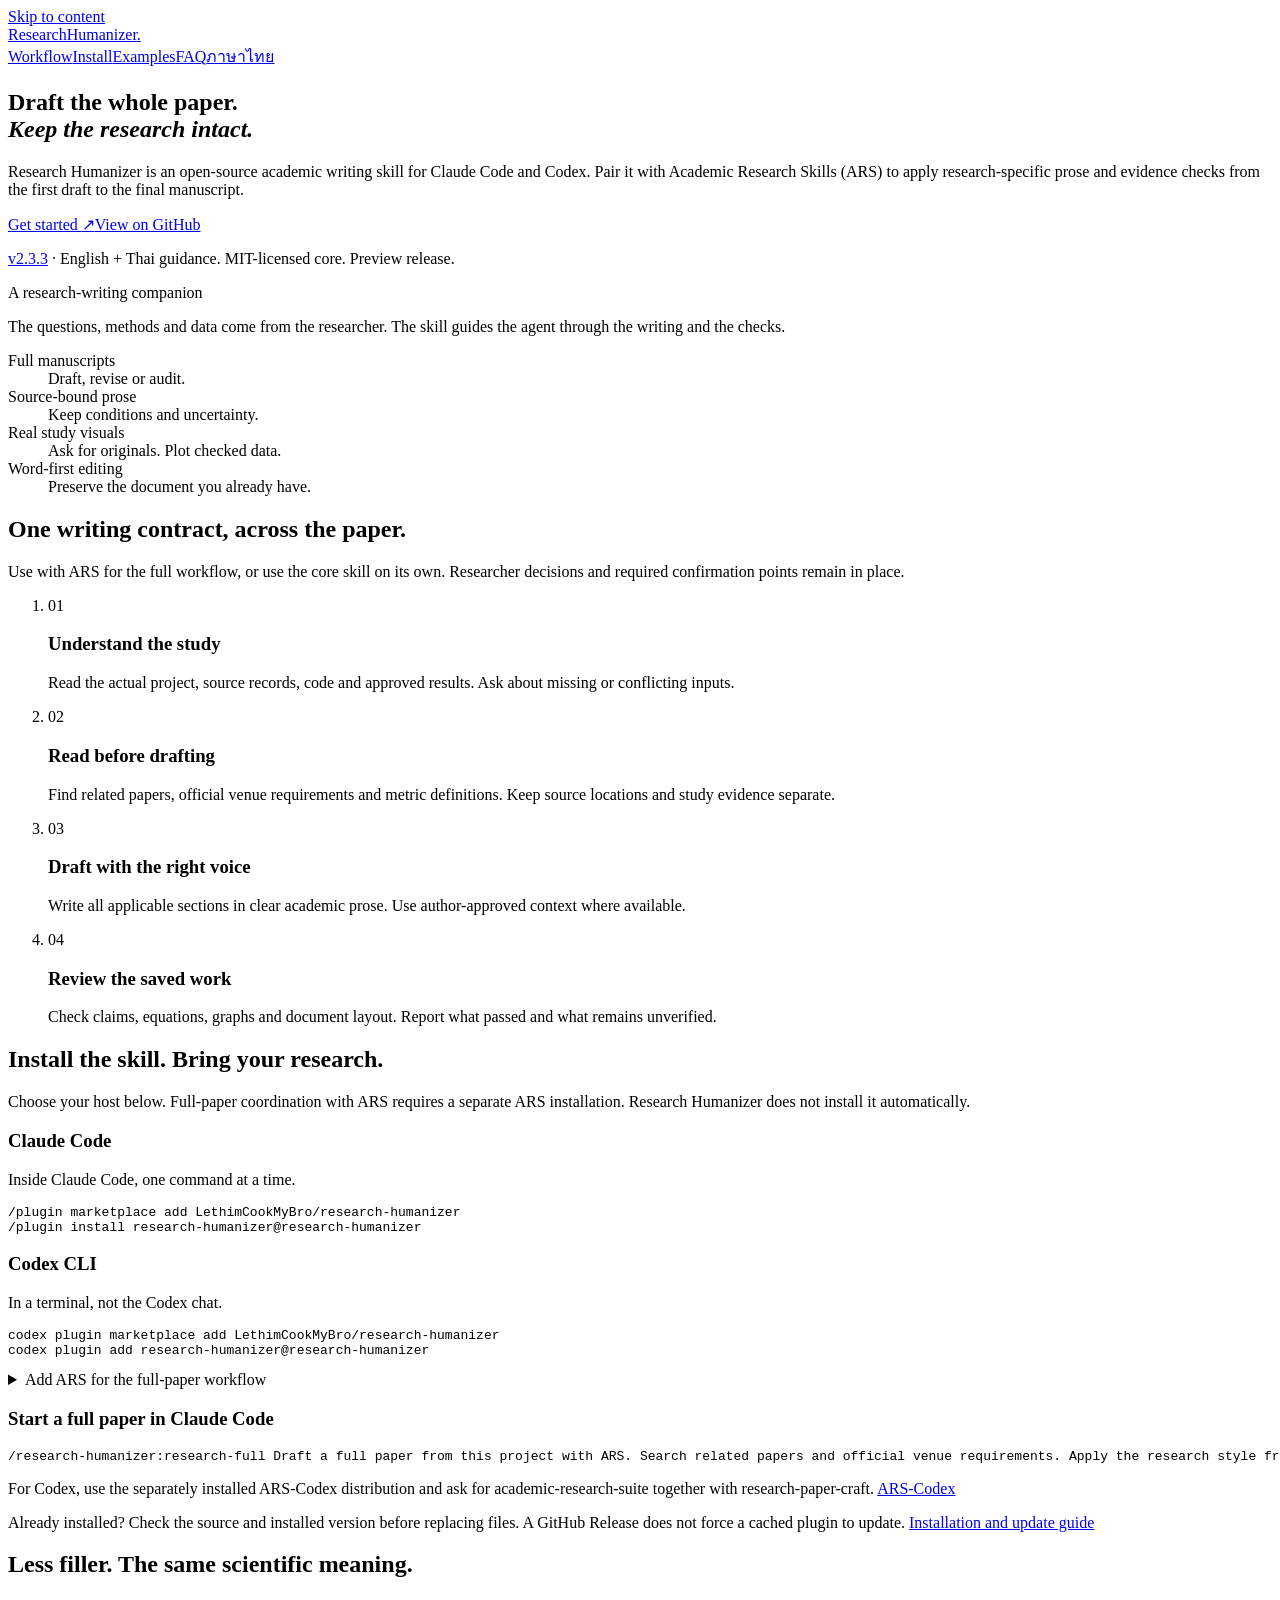
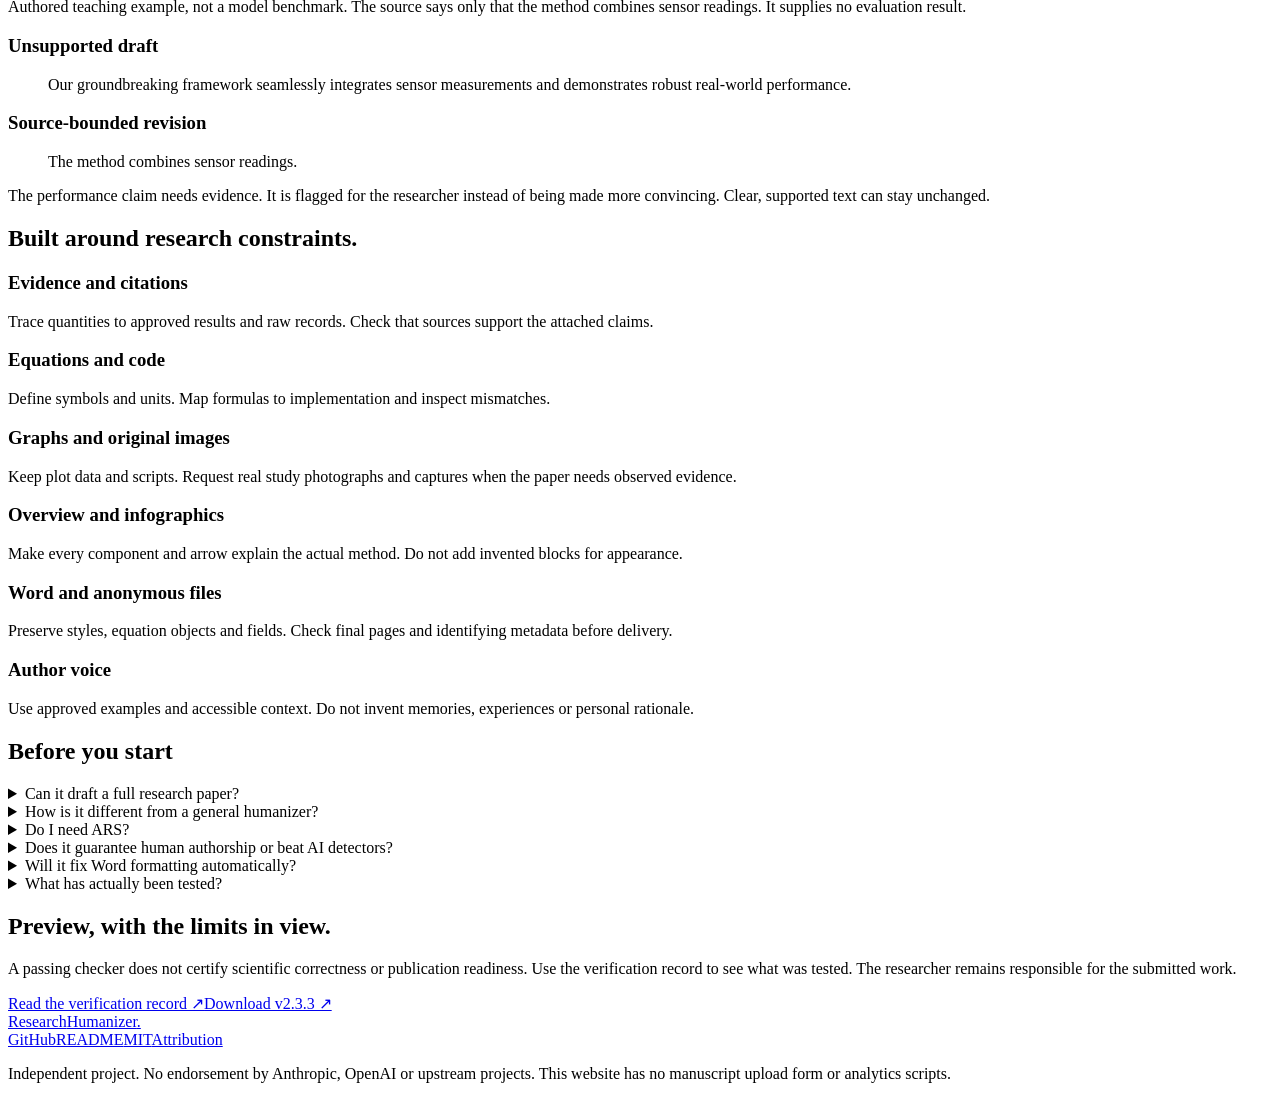
==== commit 664cf952: "feat: release v2.3.3 research reasoning and gap validation Publish the approved v2.3.3 candidate wit" ====
--- a/site/index.html
+++ b/site/index.html
@@ -21,14 +21,14 @@
 <meta name="twitter:title" content="Research Humanizer | Academic writing skill for full papers">
 <meta name="twitter:description" content="A research humanizer skill for Claude Code and Codex. Draft full academic papers with ARS, trace evidence, and review equations, graphs and Word formatting.">
 <link rel="stylesheet" href="/styles.css">
-<script type="application/ld+json">{"@context":"https://schema.org","@type":"SoftwareSourceCode","name":"Research Humanizer","description":"A research humanizer skill for Claude Code and Codex. Draft full academic papers with ARS, trace evidence, and review equations, graphs and Word formatting.","url":"https://research-humanizer.vercel.app/","codeRepository":"https://github.com/LethimCookMyBro/research-humanizer","license":"https://github.com/LethimCookMyBro/research-humanizer/blob/main/LICENSE","softwareVersion":"2.3.2","programmingLanguage":["Python","Markdown"],"inLanguage":["en","th"],"author":{"@type":"Person","name":"LethimCookMyBro","url":"https://github.com/LethimCookMyBro"}}</script>
+<script type="application/ld+json">{"@context":"https://schema.org","@type":"SoftwareSourceCode","name":"Research Humanizer","description":"A research humanizer skill for Claude Code and Codex. Draft full academic papers with ARS, trace evidence, and review equations, graphs and Word formatting.","url":"https://research-humanizer.vercel.app/","codeRepository":"https://github.com/LethimCookMyBro/research-humanizer","license":"https://github.com/LethimCookMyBro/research-humanizer/blob/main/LICENSE","softwareVersion":"2.3.3","programmingLanguage":["Python","Markdown"],"inLanguage":["en","th"],"author":{"@type":"Person","name":"LethimCookMyBro","url":"https://github.com/LethimCookMyBro"}}</script>
 <script src="/copy.js" defer></script>
 </head>
 <body>
 <a class="skip-link" href="#main">Skip to content</a>
 <header class="site-header"><a class="brand" href="/">Research<span>Humanizer</span><span class="brand-dot" aria-hidden="true">.</span></a><nav aria-label="Main navigation"><a href="#workflow">Workflow</a><a href="#install">Install</a><a href="#examples">Examples</a><a href="#faq">FAQ</a><a class="language" href="/th/" lang="th" hreflang="th">ภาษาไทย</a></nav></header>
 <main id="main">
-<section class="hero" aria-labelledby="hero-heading"><div class="hero-copy"><h1 id="hero-heading">Draft the whole paper.<br><em>Keep the research intact.</em></h1><p class="intro">Research Humanizer is an open-source academic writing skill for Claude Code and Codex. Pair it with Academic Research Skills (ARS) to apply research-specific prose and evidence checks from the first draft to the final manuscript.</p><div class="actions"><a class="button primary" href="#install">Get started <span aria-hidden="true">↗</span></a><a class="button secondary" href="https://github.com/LethimCookMyBro/research-humanizer">View on GitHub</a></div><p class="release-note"><a href="https://github.com/LethimCookMyBro/research-humanizer/releases/tag/v2.3.2">v2.3.2</a> <span aria-hidden="true">·</span> English + Thai guidance. MIT-licensed core. Preview release.</p></div><aside class="research-note"><p class="note-heading">A research-writing companion</p><p>The questions, methods and data come from the researcher. The skill guides the agent through the writing and the checks.</p><dl><div><dt>Full manuscripts</dt><dd>Draft, revise or audit.</dd></div><div><dt>Source-bound prose</dt><dd>Keep conditions and uncertainty.</dd></div><div><dt>Real study visuals</dt><dd>Ask for originals. Plot checked data.</dd></div><div><dt>Word-first editing</dt><dd>Preserve the document you already have.</dd></div></dl></aside></section>
+<section class="hero" aria-labelledby="hero-heading"><div class="hero-copy"><h1 id="hero-heading">Draft the whole paper.<br><em>Keep the research intact.</em></h1><p class="intro">Research Humanizer is an open-source academic writing skill for Claude Code and Codex. Pair it with Academic Research Skills (ARS) to apply research-specific prose and evidence checks from the first draft to the final manuscript.</p><div class="actions"><a class="button primary" href="#install">Get started <span aria-hidden="true">↗</span></a><a class="button secondary" href="https://github.com/LethimCookMyBro/research-humanizer">View on GitHub</a></div><p class="release-note"><a href="https://github.com/LethimCookMyBro/research-humanizer/releases/tag/v2.3.3">v2.3.3</a> <span aria-hidden="true">·</span> English + Thai guidance. MIT-licensed core. Preview release.</p></div><aside class="research-note"><p class="note-heading">A research-writing companion</p><p>The questions, methods and data come from the researcher. The skill guides the agent through the writing and the checks.</p><dl><div><dt>Full manuscripts</dt><dd>Draft, revise or audit.</dd></div><div><dt>Source-bound prose</dt><dd>Keep conditions and uncertainty.</dd></div><div><dt>Real study visuals</dt><dd>Ask for originals. Plot checked data.</dd></div><div><dt>Word-first editing</dt><dd>Preserve the document you already have.</dd></div></dl></aside></section>
 <section id="workflow" class="section" aria-labelledby="workflow-heading"><h2 id="workflow-heading">One writing contract, across the paper.</h2><p class="section-lead">Use with ARS for the full workflow, or use the core skill on its own. Researcher decisions and required confirmation points remain in place.</p><ol class="workflow"><li><span class="step-number">01</span><h3>Understand the study</h3><p>Read the actual project, source records, code and approved results. Ask about missing or conflicting inputs.</p></li><li><span class="step-number">02</span><h3>Read before drafting</h3><p>Find related papers, official venue requirements and metric definitions. Keep source locations and study evidence separate.</p></li><li><span class="step-number">03</span><h3>Draft with the right voice</h3><p>Write all applicable sections in clear academic prose. Use author-approved context where available.</p></li><li><span class="step-number">04</span><h3>Review the saved work</h3><p>Check claims, equations, graphs and document layout. Report what passed and what remains unverified.</p></li></ol></section>
 <section id="install" class="section install" aria-labelledby="install-heading"><div class="section-top"><h2 id="install-heading">Install the skill. Bring your research.</h2><p class="section-lead">Choose your host below. Full-paper coordination with ARS requires a separate ARS installation. Research Humanizer does not install it automatically.</p></div><div class="install-grid"><article><h3>Claude Code</h3><p>Inside Claude Code, one command at a time.</p><div class="code-box"><button class="copy" type="button" hidden data-copy="claude-install" data-done="Copied" data-fail="Select the text to copy">Copy</button><pre><code id="claude-install">/plugin marketplace add LethimCookMyBro/research-humanizer
 /plugin install research-humanizer@research-humanizer</code></pre></div></article><article><h3>Codex CLI</h3><p>In a terminal, not the Codex chat.</p><div class="code-box"><button class="copy" type="button" hidden data-copy="codex-install" data-done="Copied" data-fail="Select the text to copy">Copy</button><pre><code id="codex-install">codex plugin marketplace add LethimCookMyBro/research-humanizer
@@ -36,8 +36,8 @@
 /plugin install academic-research-skills</code></pre></div></details><h3 class="start-label">Start a full paper in Claude Code</h3><div class="code-box"><button class="copy" type="button" hidden data-copy="full-paper-prompt" data-done="Copied" data-fail="Select the text to copy">Copy</button><pre><code id="full-paper-prompt">/research-humanizer:research-full Draft a full paper from this project with ARS. Search related papers and official venue requirements. Apply the research style from the first draft. Ask for missing originals and preserve researcher confirmation points.</code></pre></div><p class="small">For Codex, use the separately installed ARS-Codex distribution and ask for academic-research-suite together with research-paper-craft. <a href="https://github.com/Imbad0202/academic-research-skills-codex">ARS-Codex</a></p><p class="small">Already installed? Check the source and installed version before replacing files. A GitHub Release does not force a cached plugin to update. <a href="https://github.com/LethimCookMyBro/research-humanizer/blob/main/README.md#install">Installation and update guide</a></p></section>
 <section id="examples" class="section" aria-labelledby="example-heading"><h2 id="example-heading">Less filler. The same scientific meaning.</h2><p class="section-lead">Authored teaching example, not a model benchmark. The source says only that the method combines sensor readings. It supplies no evaluation result.</p><div class="example-grid"><article class="before"><h3>Unsupported draft</h3><blockquote lang="en">Our groundbreaking framework seamlessly integrates sensor measurements and demonstrates robust real-world performance.</blockquote></article><article class="after"><h3>Source-bounded revision</h3><blockquote lang="en">The method combines sensor readings.</blockquote><p>The performance claim needs evidence. It is flagged for the researcher instead of being made more convincing. Clear, supported text can stay unchanged.</p></article></div></section>
 <section class="section" aria-labelledby="scope-heading"><h2 id="scope-heading">Built around research constraints.</h2><div class="scope-grid"><div><h3>Evidence and citations</h3><p>Trace quantities to approved results and raw records. Check that sources support the attached claims.</p></div><div><h3>Equations and code</h3><p>Define symbols and units. Map formulas to implementation and inspect mismatches.</p></div><div><h3>Graphs and original images</h3><p>Keep plot data and scripts. Request real study photographs and captures when the paper needs observed evidence.</p></div><div><h3>Overview and infographics</h3><p>Make every component and arrow explain the actual method. Do not add invented blocks for appearance.</p></div><div><h3>Word and anonymous files</h3><p>Preserve styles, equation objects and fields. Check final pages and identifying metadata before delivery.</p></div><div><h3>Author voice</h3><p>Use approved examples and accessible context. Do not invent memories, experiences or personal rationale.</p></div></div></section>
-<section id="faq" class="section faq" aria-labelledby="faq-heading"><h2 id="faq-heading">Before you start</h2><details><summary>Can it draft a full research paper?</summary><p>Yes, its full-paper mode guides an agent to draft every applicable section from the materials supplied. It does not turn a topic into a completed experiment or create missing results.</p></details><details><summary>How is it different from a general humanizer?</summary><p>It is written for research manuscripts. It keeps technical terms, scope, uncertainty, citations, mathematics and evidence constraints active while drafting and revising.</p></details><details><summary>Do I need ARS?</summary><p>Only for the ARS-coordinated route. The core research-paper-craft skill can also guide standalone writing, revision and read-only audits.</p></details><details><summary>Does it guarantee human authorship or beat AI detectors?</summary><p>No. Editing patterns are not proof of authorship. The project does not optimize for detector evasion. Follow the venue’s AI-use disclosure requirements.</p></details><details><summary>Will it fix Word formatting automatically?</summary><p>No. The DOCX preflight is read-only. Native Microsoft Word inspection is required before claiming that Word pagination and final layout were verified.</p></details><details><summary>What has actually been tested?</summary><p>The v2.3.2 release includes software and instruction-contract tests. Live ARS integration, full-paper quality and native Word repairs have not been demonstrated end to end for this adapter.</p></details></section>
-<section class="limits"><div><h2>Preview, with the limits in view.</h2><p>A passing checker does not certify scientific correctness or publication readiness. Use the verification record to see what was tested. The researcher remains responsible for the submitted work.</p></div><div class="limits-links"><a href="https://github.com/LethimCookMyBro/research-humanizer/blob/main/docs/VERIFICATION.md">Read the verification record ↗</a><a href="https://github.com/LethimCookMyBro/research-humanizer/releases/tag/v2.3.2">Download v2.3.2 ↗</a></div></section>
+<section id="faq" class="section faq" aria-labelledby="faq-heading"><h2 id="faq-heading">Before you start</h2><details><summary>Can it draft a full research paper?</summary><p>Yes, its full-paper mode guides an agent to draft every applicable section from the materials supplied. It does not turn a topic into a completed experiment or create missing results.</p></details><details><summary>How is it different from a general humanizer?</summary><p>It is written for research manuscripts. It keeps technical terms, scope, uncertainty, citations, mathematics and evidence constraints active while drafting and revising.</p></details><details><summary>Do I need ARS?</summary><p>Only for the ARS-coordinated route. The core research-paper-craft skill can also guide standalone writing, revision and read-only audits.</p></details><details><summary>Does it guarantee human authorship or beat AI detectors?</summary><p>No. Editing patterns are not proof of authorship. The project does not optimize for detector evasion. Follow the venue’s AI-use disclosure requirements.</p></details><details><summary>Will it fix Word formatting automatically?</summary><p>No. The DOCX preflight is read-only. Native Microsoft Word inspection is required before claiming that Word pagination and final layout were verified.</p></details><details><summary>What has actually been tested?</summary><p>The v2.3.3 release includes software and instruction-contract tests. Live ARS integration, full-paper quality and native Word repairs have not been demonstrated end to end for this adapter.</p></details></section>
+<section class="limits"><div><h2>Preview, with the limits in view.</h2><p>A passing checker does not certify scientific correctness or publication readiness. Use the verification record to see what was tested. The researcher remains responsible for the submitted work.</p></div><div class="limits-links"><a href="https://github.com/LethimCookMyBro/research-humanizer/blob/main/docs/VERIFICATION.md">Read the verification record ↗</a><a href="https://github.com/LethimCookMyBro/research-humanizer/releases/tag/v2.3.3">Download v2.3.3 ↗</a></div></section>
 </main>
 <footer><div class="footer-top"><a class="brand" href="/">Research<span>Humanizer</span><span class="brand-dot" aria-hidden="true">.</span></a><div><a href="https://github.com/LethimCookMyBro/research-humanizer">GitHub</a><a href="https://github.com/LethimCookMyBro/research-humanizer/blob/main/README.md">README</a><a href="https://github.com/LethimCookMyBro/research-humanizer/blob/main/LICENSE">MIT</a><a href="https://github.com/LethimCookMyBro/research-humanizer/blob/main/THIRD_PARTY_NOTICES.md">Attribution</a></div></div><p>Independent project. No endorsement by Anthropic, OpenAI or upstream projects. This website has no manuscript upload form or analytics scripts.</p></footer>
 <p id="copy-status" class="sr-only" role="status" aria-live="polite"></p>
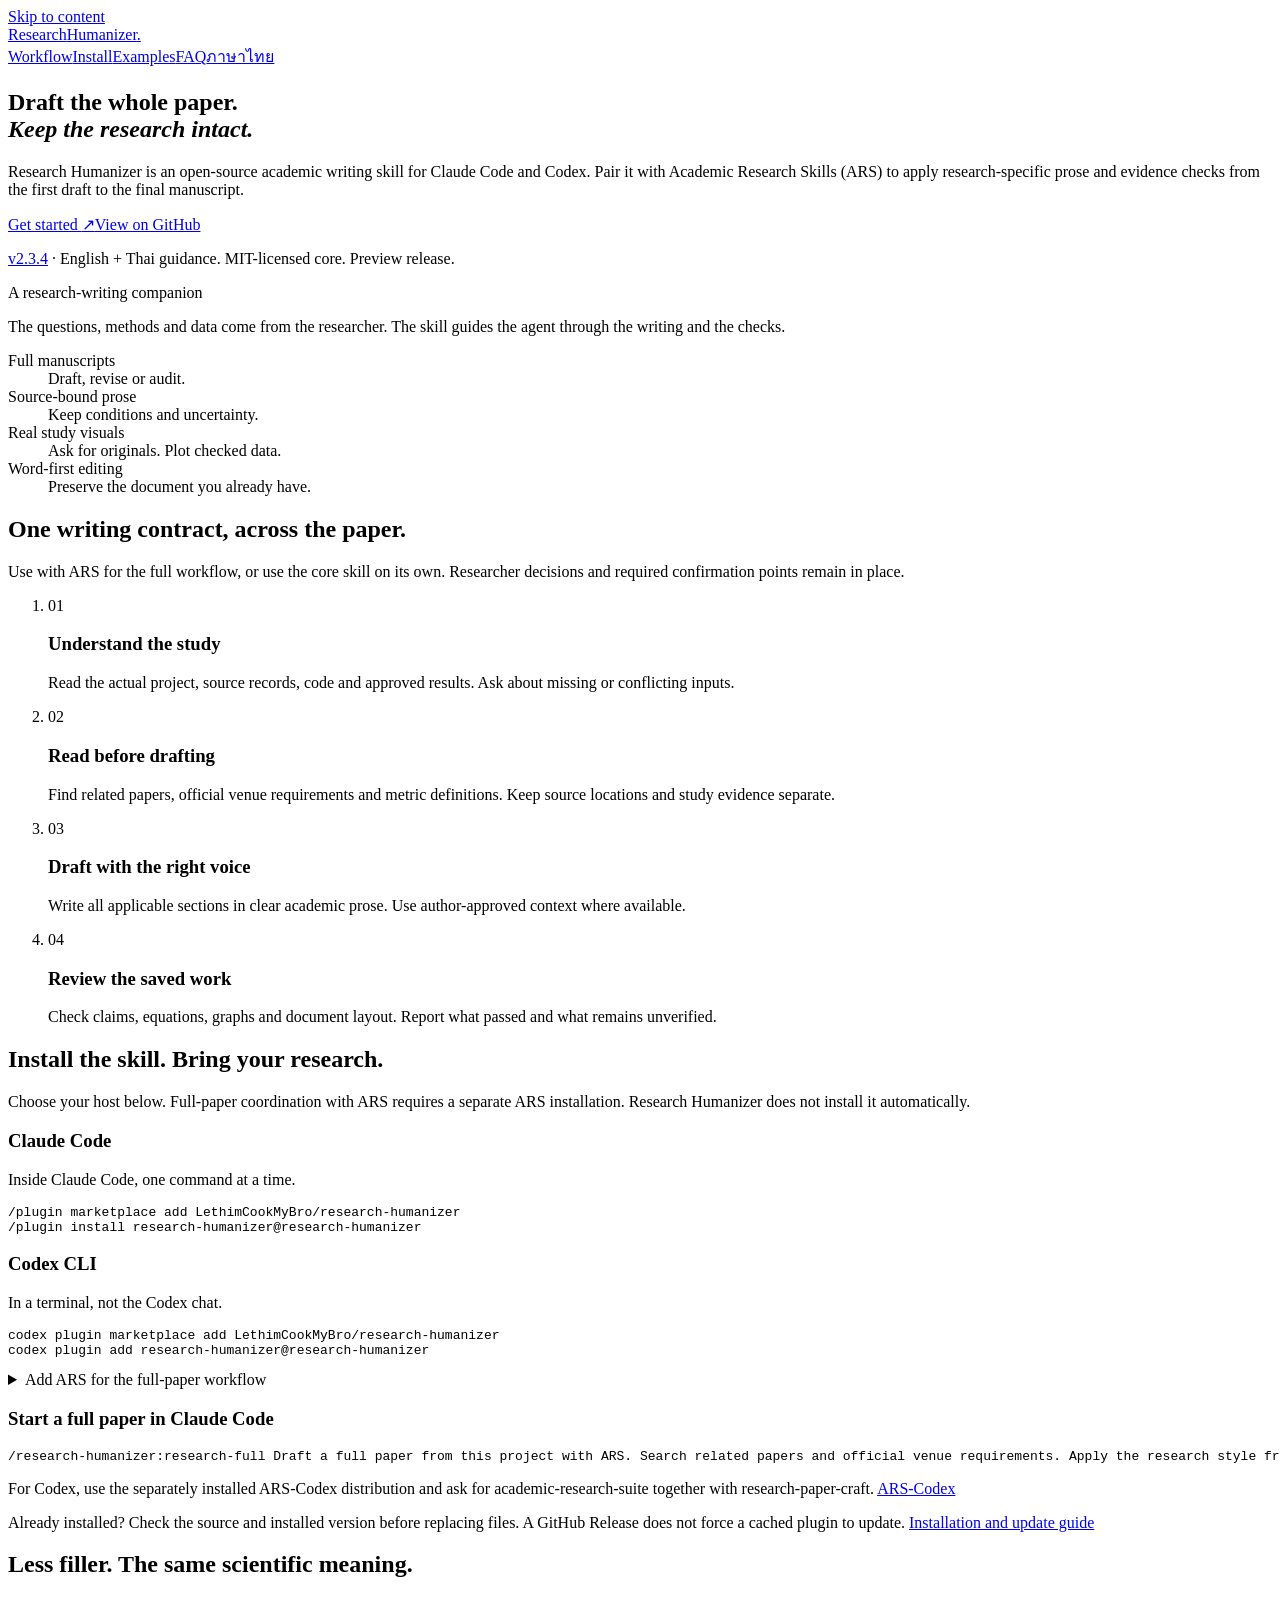
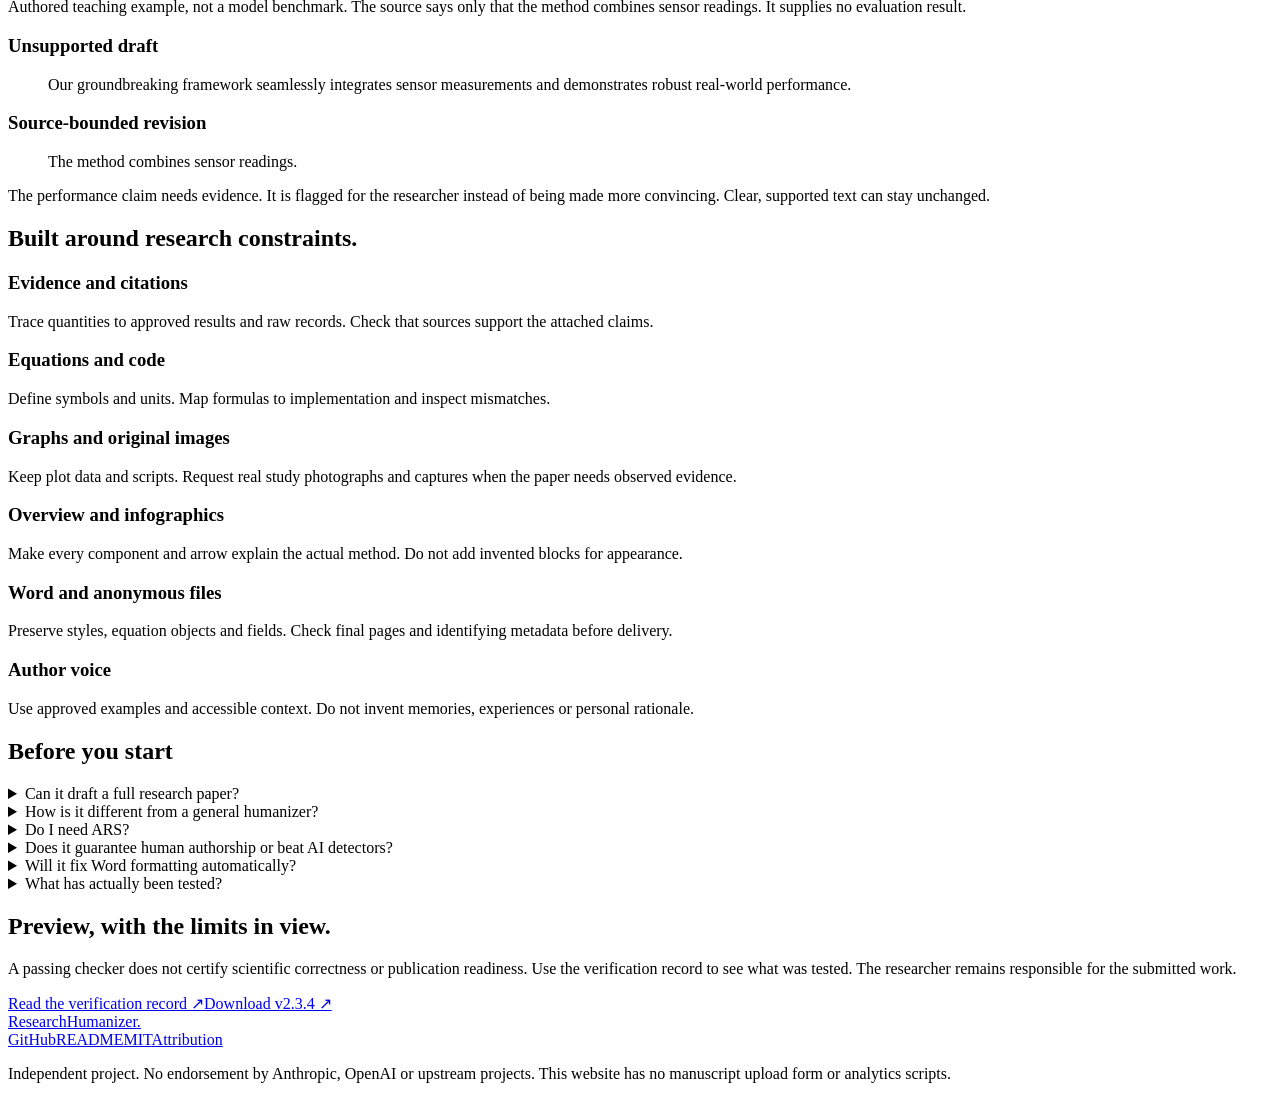
==== commit ecf1d828: "feat: release v2.3.4 research safeguards and concise openings Publish the maintainer-authorized revi" ====
--- a/site/index.html
+++ b/site/index.html
@@ -21,14 +21,14 @@
 <meta name="twitter:title" content="Research Humanizer | Academic writing skill for full papers">
 <meta name="twitter:description" content="A research humanizer skill for Claude Code and Codex. Draft full academic papers with ARS, trace evidence, and review equations, graphs and Word formatting.">
 <link rel="stylesheet" href="/styles.css">
-<script type="application/ld+json">{"@context":"https://schema.org","@type":"SoftwareSourceCode","name":"Research Humanizer","description":"A research humanizer skill for Claude Code and Codex. Draft full academic papers with ARS, trace evidence, and review equations, graphs and Word formatting.","url":"https://research-humanizer.vercel.app/","codeRepository":"https://github.com/LethimCookMyBro/research-humanizer","license":"https://github.com/LethimCookMyBro/research-humanizer/blob/main/LICENSE","softwareVersion":"2.3.3","programmingLanguage":["Python","Markdown"],"inLanguage":["en","th"],"author":{"@type":"Person","name":"LethimCookMyBro","url":"https://github.com/LethimCookMyBro"}}</script>
+<script type="application/ld+json">{"@context":"https://schema.org","@type":"SoftwareSourceCode","name":"Research Humanizer","description":"A research humanizer skill for Claude Code and Codex. Draft full academic papers with ARS, trace evidence, and review equations, graphs and Word formatting.","url":"https://research-humanizer.vercel.app/","codeRepository":"https://github.com/LethimCookMyBro/research-humanizer","license":"https://github.com/LethimCookMyBro/research-humanizer/blob/main/LICENSE","softwareVersion":"2.3.4","programmingLanguage":["Python","Markdown"],"inLanguage":["en","th"],"author":{"@type":"Person","name":"LethimCookMyBro","url":"https://github.com/LethimCookMyBro"}}</script>
 <script src="/copy.js" defer></script>
 </head>
 <body>
 <a class="skip-link" href="#main">Skip to content</a>
 <header class="site-header"><a class="brand" href="/">Research<span>Humanizer</span><span class="brand-dot" aria-hidden="true">.</span></a><nav aria-label="Main navigation"><a href="#workflow">Workflow</a><a href="#install">Install</a><a href="#examples">Examples</a><a href="#faq">FAQ</a><a class="language" href="/th/" lang="th" hreflang="th">ภาษาไทย</a></nav></header>
 <main id="main">
-<section class="hero" aria-labelledby="hero-heading"><div class="hero-copy"><h1 id="hero-heading">Draft the whole paper.<br><em>Keep the research intact.</em></h1><p class="intro">Research Humanizer is an open-source academic writing skill for Claude Code and Codex. Pair it with Academic Research Skills (ARS) to apply research-specific prose and evidence checks from the first draft to the final manuscript.</p><div class="actions"><a class="button primary" href="#install">Get started <span aria-hidden="true">↗</span></a><a class="button secondary" href="https://github.com/LethimCookMyBro/research-humanizer">View on GitHub</a></div><p class="release-note"><a href="https://github.com/LethimCookMyBro/research-humanizer/releases/tag/v2.3.3">v2.3.3</a> <span aria-hidden="true">·</span> English + Thai guidance. MIT-licensed core. Preview release.</p></div><aside class="research-note"><p class="note-heading">A research-writing companion</p><p>The questions, methods and data come from the researcher. The skill guides the agent through the writing and the checks.</p><dl><div><dt>Full manuscripts</dt><dd>Draft, revise or audit.</dd></div><div><dt>Source-bound prose</dt><dd>Keep conditions and uncertainty.</dd></div><div><dt>Real study visuals</dt><dd>Ask for originals. Plot checked data.</dd></div><div><dt>Word-first editing</dt><dd>Preserve the document you already have.</dd></div></dl></aside></section>
+<section class="hero" aria-labelledby="hero-heading"><div class="hero-copy"><h1 id="hero-heading">Draft the whole paper.<br><em>Keep the research intact.</em></h1><p class="intro">Research Humanizer is an open-source academic writing skill for Claude Code and Codex. Pair it with Academic Research Skills (ARS) to apply research-specific prose and evidence checks from the first draft to the final manuscript.</p><div class="actions"><a class="button primary" href="#install">Get started <span aria-hidden="true">↗</span></a><a class="button secondary" href="https://github.com/LethimCookMyBro/research-humanizer">View on GitHub</a></div><p class="release-note"><a href="https://github.com/LethimCookMyBro/research-humanizer/releases/tag/v2.3.4">v2.3.4</a> <span aria-hidden="true">·</span> English + Thai guidance. MIT-licensed core. Preview release.</p></div><aside class="research-note"><p class="note-heading">A research-writing companion</p><p>The questions, methods and data come from the researcher. The skill guides the agent through the writing and the checks.</p><dl><div><dt>Full manuscripts</dt><dd>Draft, revise or audit.</dd></div><div><dt>Source-bound prose</dt><dd>Keep conditions and uncertainty.</dd></div><div><dt>Real study visuals</dt><dd>Ask for originals. Plot checked data.</dd></div><div><dt>Word-first editing</dt><dd>Preserve the document you already have.</dd></div></dl></aside></section>
 <section id="workflow" class="section" aria-labelledby="workflow-heading"><h2 id="workflow-heading">One writing contract, across the paper.</h2><p class="section-lead">Use with ARS for the full workflow, or use the core skill on its own. Researcher decisions and required confirmation points remain in place.</p><ol class="workflow"><li><span class="step-number">01</span><h3>Understand the study</h3><p>Read the actual project, source records, code and approved results. Ask about missing or conflicting inputs.</p></li><li><span class="step-number">02</span><h3>Read before drafting</h3><p>Find related papers, official venue requirements and metric definitions. Keep source locations and study evidence separate.</p></li><li><span class="step-number">03</span><h3>Draft with the right voice</h3><p>Write all applicable sections in clear academic prose. Use author-approved context where available.</p></li><li><span class="step-number">04</span><h3>Review the saved work</h3><p>Check claims, equations, graphs and document layout. Report what passed and what remains unverified.</p></li></ol></section>
 <section id="install" class="section install" aria-labelledby="install-heading"><div class="section-top"><h2 id="install-heading">Install the skill. Bring your research.</h2><p class="section-lead">Choose your host below. Full-paper coordination with ARS requires a separate ARS installation. Research Humanizer does not install it automatically.</p></div><div class="install-grid"><article><h3>Claude Code</h3><p>Inside Claude Code, one command at a time.</p><div class="code-box"><button class="copy" type="button" hidden data-copy="claude-install" data-done="Copied" data-fail="Select the text to copy">Copy</button><pre><code id="claude-install">/plugin marketplace add LethimCookMyBro/research-humanizer
 /plugin install research-humanizer@research-humanizer</code></pre></div></article><article><h3>Codex CLI</h3><p>In a terminal, not the Codex chat.</p><div class="code-box"><button class="copy" type="button" hidden data-copy="codex-install" data-done="Copied" data-fail="Select the text to copy">Copy</button><pre><code id="codex-install">codex plugin marketplace add LethimCookMyBro/research-humanizer
@@ -36,8 +36,8 @@
 /plugin install academic-research-skills</code></pre></div></details><h3 class="start-label">Start a full paper in Claude Code</h3><div class="code-box"><button class="copy" type="button" hidden data-copy="full-paper-prompt" data-done="Copied" data-fail="Select the text to copy">Copy</button><pre><code id="full-paper-prompt">/research-humanizer:research-full Draft a full paper from this project with ARS. Search related papers and official venue requirements. Apply the research style from the first draft. Ask for missing originals and preserve researcher confirmation points.</code></pre></div><p class="small">For Codex, use the separately installed ARS-Codex distribution and ask for academic-research-suite together with research-paper-craft. <a href="https://github.com/Imbad0202/academic-research-skills-codex">ARS-Codex</a></p><p class="small">Already installed? Check the source and installed version before replacing files. A GitHub Release does not force a cached plugin to update. <a href="https://github.com/LethimCookMyBro/research-humanizer/blob/main/README.md#install">Installation and update guide</a></p></section>
 <section id="examples" class="section" aria-labelledby="example-heading"><h2 id="example-heading">Less filler. The same scientific meaning.</h2><p class="section-lead">Authored teaching example, not a model benchmark. The source says only that the method combines sensor readings. It supplies no evaluation result.</p><div class="example-grid"><article class="before"><h3>Unsupported draft</h3><blockquote lang="en">Our groundbreaking framework seamlessly integrates sensor measurements and demonstrates robust real-world performance.</blockquote></article><article class="after"><h3>Source-bounded revision</h3><blockquote lang="en">The method combines sensor readings.</blockquote><p>The performance claim needs evidence. It is flagged for the researcher instead of being made more convincing. Clear, supported text can stay unchanged.</p></article></div></section>
 <section class="section" aria-labelledby="scope-heading"><h2 id="scope-heading">Built around research constraints.</h2><div class="scope-grid"><div><h3>Evidence and citations</h3><p>Trace quantities to approved results and raw records. Check that sources support the attached claims.</p></div><div><h3>Equations and code</h3><p>Define symbols and units. Map formulas to implementation and inspect mismatches.</p></div><div><h3>Graphs and original images</h3><p>Keep plot data and scripts. Request real study photographs and captures when the paper needs observed evidence.</p></div><div><h3>Overview and infographics</h3><p>Make every component and arrow explain the actual method. Do not add invented blocks for appearance.</p></div><div><h3>Word and anonymous files</h3><p>Preserve styles, equation objects and fields. Check final pages and identifying metadata before delivery.</p></div><div><h3>Author voice</h3><p>Use approved examples and accessible context. Do not invent memories, experiences or personal rationale.</p></div></div></section>
-<section id="faq" class="section faq" aria-labelledby="faq-heading"><h2 id="faq-heading">Before you start</h2><details><summary>Can it draft a full research paper?</summary><p>Yes, its full-paper mode guides an agent to draft every applicable section from the materials supplied. It does not turn a topic into a completed experiment or create missing results.</p></details><details><summary>How is it different from a general humanizer?</summary><p>It is written for research manuscripts. It keeps technical terms, scope, uncertainty, citations, mathematics and evidence constraints active while drafting and revising.</p></details><details><summary>Do I need ARS?</summary><p>Only for the ARS-coordinated route. The core research-paper-craft skill can also guide standalone writing, revision and read-only audits.</p></details><details><summary>Does it guarantee human authorship or beat AI detectors?</summary><p>No. Editing patterns are not proof of authorship. The project does not optimize for detector evasion. Follow the venue’s AI-use disclosure requirements.</p></details><details><summary>Will it fix Word formatting automatically?</summary><p>No. The DOCX preflight is read-only. Native Microsoft Word inspection is required before claiming that Word pagination and final layout were verified.</p></details><details><summary>What has actually been tested?</summary><p>The v2.3.3 release includes software and instruction-contract tests. Live ARS integration, full-paper quality and native Word repairs have not been demonstrated end to end for this adapter.</p></details></section>
-<section class="limits"><div><h2>Preview, with the limits in view.</h2><p>A passing checker does not certify scientific correctness or publication readiness. Use the verification record to see what was tested. The researcher remains responsible for the submitted work.</p></div><div class="limits-links"><a href="https://github.com/LethimCookMyBro/research-humanizer/blob/main/docs/VERIFICATION.md">Read the verification record ↗</a><a href="https://github.com/LethimCookMyBro/research-humanizer/releases/tag/v2.3.3">Download v2.3.3 ↗</a></div></section>
+<section id="faq" class="section faq" aria-labelledby="faq-heading"><h2 id="faq-heading">Before you start</h2><details><summary>Can it draft a full research paper?</summary><p>Yes, its full-paper mode guides an agent to draft every applicable section from the materials supplied. It does not turn a topic into a completed experiment or create missing results.</p></details><details><summary>How is it different from a general humanizer?</summary><p>It is written for research manuscripts. It keeps technical terms, scope, uncertainty, citations, mathematics and evidence constraints active while drafting and revising.</p></details><details><summary>Do I need ARS?</summary><p>Only for the ARS-coordinated route. The core research-paper-craft skill can also guide standalone writing, revision and read-only audits.</p></details><details><summary>Does it guarantee human authorship or beat AI detectors?</summary><p>No. Editing patterns are not proof of authorship. The project does not optimize for detector evasion. Follow the venue’s AI-use disclosure requirements.</p></details><details><summary>Will it fix Word formatting automatically?</summary><p>No. The DOCX preflight is read-only. Native Microsoft Word inspection is required before claiming that Word pagination and final layout were verified.</p></details><details><summary>What has actually been tested?</summary><p>The v2.3.4 release includes software and instruction-contract tests. Live ARS integration, full-paper quality and native Word repairs have not been demonstrated end to end for this adapter.</p></details></section>
+<section class="limits"><div><h2>Preview, with the limits in view.</h2><p>A passing checker does not certify scientific correctness or publication readiness. Use the verification record to see what was tested. The researcher remains responsible for the submitted work.</p></div><div class="limits-links"><a href="https://github.com/LethimCookMyBro/research-humanizer/blob/main/docs/VERIFICATION.md">Read the verification record ↗</a><a href="https://github.com/LethimCookMyBro/research-humanizer/releases/tag/v2.3.4">Download v2.3.4 ↗</a></div></section>
 </main>
 <footer><div class="footer-top"><a class="brand" href="/">Research<span>Humanizer</span><span class="brand-dot" aria-hidden="true">.</span></a><div><a href="https://github.com/LethimCookMyBro/research-humanizer">GitHub</a><a href="https://github.com/LethimCookMyBro/research-humanizer/blob/main/README.md">README</a><a href="https://github.com/LethimCookMyBro/research-humanizer/blob/main/LICENSE">MIT</a><a href="https://github.com/LethimCookMyBro/research-humanizer/blob/main/THIRD_PARTY_NOTICES.md">Attribution</a></div></div><p>Independent project. No endorsement by Anthropic, OpenAI or upstream projects. This website has no manuscript upload form or analytics scripts.</p></footer>
 <p id="copy-status" class="sr-only" role="status" aria-live="polite"></p>
